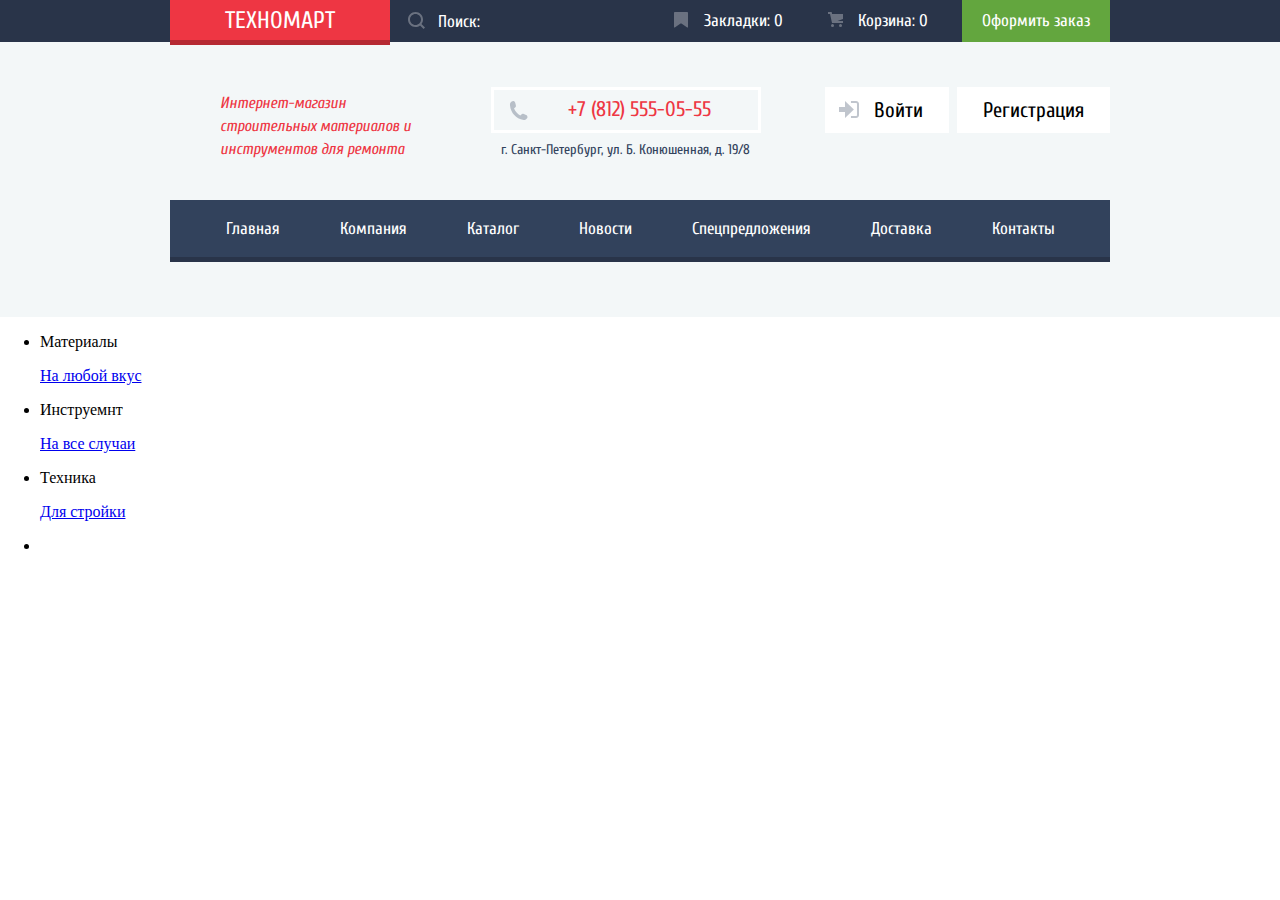
==== index.html @ 30fdabcd "Merge branch 'master' of github.com:Nats92/technomart" ====
<!DOCTYPE html>
<html lang="en">
<head>
    <meta charset="UTF-8">
    <title>Technomart</title>
    <link href="https://fonts.googleapis.com/css?family=Cuprum:400,400i,700|PT+Sans:400,400i,700&amp;subset=cyrillic" rel="stylesheet">
    <link href="css/style.css" rel="stylesheet">
</head>
<body>
    <div class="user-nav-backgr">
        <section class="user-nav">
            <a class="top-logo">ТЕХНОМАРТ</a>
            <div class="bookmark-and-order">
                <form class="search-form" method="get">
                    <label class="search-label link-font">
                    <input class="search-field" type="search" id="search" name="search" placeholder="Поиск:">
                    <svg class="loop" width="17px" height="17px" viewBox="0 0 17 17" enable-background="new 0 0 17 17" fill="#fff">
                        <g id="Layer_2">
                            <path  d="M17,15.586l-3.542-3.542C14.421,10.782,15,9.21,15,7.5C15,3.358,11.643,0,7.5,0C3.358,0,0,3.358,0,7.5
                                C0,11.643,3.358,15,7.5,15c1.71,0,3.282-0.579,4.544-1.542L15.586,17L17,15.586z M2,7.5C2,4.467,4.467,2,7.5,2
                                C10.532,2,13,4.467,13,7.5c0,3.032-2.468,5.5-5.5,5.5C4.467,13,2,10.532,2,7.5z"/>
                        </g>
                    </svg></label>
                </form>
                <a class="bookmark user-nav-link link-icon">Закладки: 0</a>
                <a class="cart user-nav-link link-icon">Корзина: 0</a>
                <a class="order user-nav-link">Оформить заказ</a>
            </div>
        </section>
    </div>
    <header class="main-header">
        <div class="centering-wrap">
            <div class="contacts-and-login">
                <p class="description">Интернет-магазин строительных материалов и инструментов для ремонта</p>
                <div class="contacts">
                    <div class="phone">+7 (812) 555-05-55</div>
                    <p class="address">г. Санкт-Петербург, ул. Б. Конюшенная, д. 19/8</p>
                </div>
                <ul class="login-and-registration">
                    <li><a class="login" href="login.html">Войти</a></li>
                    <li><a class="registration" href="reg.html">Регистрация</a></li>
                </ul>
            </div>

            <nav class="main-nav">
                <ul class="nav-wrap">
                    <li><a href="#">Главная</a></li>
                    <li><a href="#">Компания</a></li>
                    <li><a href="#">Каталог</a></li>
                    <li><a href="#">Новости</a></li>
                    <li><a href="#">Спецпредложения</a></li>
                    <li><a href="#">Доставка</a></li>
                    <li><a href="#">Контакты</a></li>
                </ul>
            </nav>


        </div>
    </header>

    <div class="products-and-information">
        <ul class="products">
            <li class="product materials corner-new"><p>Материалы</p>
                <a class="button" href="catalog.html">На любой вкус</a></li>
            <li class="product tools"><p>Инструемнт</p>
                <a class="button" href="catalog.html">На все случаи</a></li>
            <li class="product machines"><p>Техника</p>
                <a class="button" href="catalog.html">Для стройки</a></li>
        </ul>

        <div class="information">
            <ul class="slider">
                <li></li>
            </ul>
        </div>
    </div>

</body>
</html>
---- css/style.css ----
body {
    padding: 0;
    margin: 0;
}
img {
    max-width: 100%;
}
.search-field:focus::-webkit-input-placeholder { color: transparent; }
.search-field:focus::-moz-placeholder { color: transparent; }
.search-field:focus:-moz-placeholder  {color: transparent;}
.search-field:focus:-ms-input-placeholder {color: transparent;}

input[type="search"]::-webkit-search-cancel-button,
input[type="search"]::-webkit-search-results-button,
input[type="search"]::-webkit-search-results-decoration { display: none; }

.user-nav-backgr {
    width: 100%;
    color: #fff;
    background-color: #293449;
}
    .user-nav {
        display: flex;
        justify-content: space-between;
        align-items: center;

        width: 940px;
        padding: 0 130px;
        margin: 0 auto;
        height: 42px;
    }
        .top-logo {
            display: flex;
            justify-content: center;
            align-items: center;

            font-family: "Cuprum", sans-serif;
            font-weight: 400;
            font-style: normal;
            font-size: 24px;
            line-height: 24px;
            color: #ffffff;

            width: 220px;
            height: 47px;

            background-color: #ee3643;
            -webkit-box-shadow: inset 0 -5px 0 0 rgba(0, 0, 0, 0.24);
            -moz-box-shadow:inset 0 -5px 0 0 rgba(0, 0, 0, 0.24);
            box-shadow:inset 0 -5px 0 0 rgba(0, 0, 0, 0.24);

            cursor: pointer;
            flex-shrink: 0;
        }
            .top-logo:hover {
                background-color: #ca2c37;
            }
            .top-logo:active {
                background-color: #ba2732;
            }
        .bookmark-and-order {
            display: flex;
            justify-content: space-between;
            align-items: center;
            width: 740px;
        }
            .search-form {
                font-family: "Cuprum", sans-serif;
                font-size: 17px;
                line-height: 17px;
                color: #fff;

                width: 270px;
                height: 42px;
                margin-right: 10px;
                background-color: transparent;
                -webkit-box-sizing: border-box;
                -moz-box-sizing: border-box;
                box-sizing: border-box;
                cursor: pointer;
                flex-grow: 1;
            }
                .search-form:hover {
                    background-color: #212a3a;
                }
                .search-form .search-field {
                    background-color: inherit;
                    border: none;
                    width: 100%;
                    height: 100%;
                    padding-left: 48px;
                    font: inherit;
                    color: #fff;
                    outline: none;
                }
                .search-form .search-label {
                    position: relative;
                }
                .loop {
                    position: absolute;
                    top: 50%;
                    margin-top: -9px;
                    left: 18px;

                    width: 17px;
                    height: 17px;
                    opacity: 0.3;                    
                }
                .search-field:hover + .loop {
                    opacity: 1;
                }
                .search-field:focus {                    
                    fill: #ee3643;
                    background-color: #fff;
                    color: #000;
                }
                .search-field:focus + .loop {
                    fill: #ee3643;
                    opacity: 1;
                }
                .search-form .search-field::placeholder {
                    font: inherit;
                    color: #fff;
                }
            .user-nav-link {
                display: block;
                padding: 12px 30px;

                font-family: "Cuprum", sans-serif;
                font-weight: 400;
                font-style: normal;
                font-size: 17px;
                line-height: 18px;
                cursor: pointer;
            }
                .user-nav-link:active {
                    opacity: 0.6;
                }
            .link-icon::before {
                position: absolute;
                left: 0;
                content: "";
            
                width:17px;
                height: 17px;
                background-size: contain;
                background-repeat: no-repeat;
                background-position: center center;

                opacity: 0.3;
            }
                .link-icon:hover::before {
                    opacity: 1;
                }
                .link-icon:active::before {
                    opacity: 0.6;
                }
            .bookmark {
                position: relative;
                margin-right: 15px;
            }
                .bookmark:hover {
                    background-color:#212a3a;
                }
                .bookmark:active {
                    background-color:#161d29;
                }
                .bookmark::before {
                    width: 14px;
                    height: 16px;
                    background-image: url("../img/icon-bookmark.svg");
                }
            .cart {
                position: relative;
                margin-right: 4px;
            }
                .cart:hover {
                    background-color:#212a3a;
                }
                .cart:active {
                    background-color:#161d29;
                }
                .cart::before {
                    width: 15px;
                    height: 15px;
                    background-image: url("../img/cart-icon.svg");
                }
            .order {
                position: relative;
                padding: 12px 20px;
                background-color: #63a63e;
            }
                .order:active {
                    opacity: 0.6;
                }
                .order:hover {
                    background-color: #5fbb2d;
                }
.main-header {
    display: flex;

    font-family: "Cuprum", sans-serif;
    font-style: normal;
    font-weight: 400;

    width: 100%;
    padding-bottom: 60px;
    background-color: #f3f7f8;
}
    .centering-wrap {
        width: 940px;
        padding: 0 130px;
        margin: 0 auto;
    }
        .contacts-and-login {
            display: flex;
            justify-content: space-between;
            align-items: flex-start;

            padding-top: 45px;
            margin-bottom: 38px;
        }
            .description {
                width: 196px;
                padding: 5px 10px 0 50px;
                margin: 0;

                font-family: "Cuprum", sans-serif;
                font-style: italic;
                font-weight: 400;
                font-size: 16px;
                line-height: 23px;
                color: #ee3643;
            }
            .contacts-and-login .contacts {
                width: 270px;
            }
                .contacts-and-login .contacts .phone {
                    color: #ee3643;
                    font-size: 21px;
                    line-height: 18px;

                    padding: 10px 15px;
                    margin-bottom: 5px;
                    border: 3px solid #fff;
                }
                    .contacts-and-login .contacts .phone::before {
                        content: "";
                        display: inline-block;
                        vertical-align: middle;
                        background-image: url("../img/icon-phone.svg");
                        width: 19px;
                        height: 19px;
                        margin-right: 40px;
                    }
                .contacts-and-login .contacts .address {
                    font-size: 14px;
                    line-height: 24px;
                    text-align: center;
                    color: #32425c;

                    margin: 0;
                }
            .login-and-registration {
                display: flex;
                justify-content: space-between;

                font-family: "Cuprum",sans-serif;
                font-size: 21px;
                line-height: 18px;
                font-style: normal;
                font-weight: 400;
                color: #000;

                width: 285px;
                margin: 0;
                padding: 0;

                list-style: none;
            }
                .login-and-registration li {
                    background-color: #fff;
                }
                .login-and-registration a {
                    display: inline-block;
                    vertical-align: middle;
                    color: inherit;
                    text-decoration: none;

                    padding: 14px 26px;
                }
                    .login-and-registration a:active {
                        color: #000;
                        opacity: 0.3;
                    }
                    .login-and-registration a:hover {
                        color: #ee3643;
                    }
                .login-and-registration .login {
                    position: relative;
                    padding-left: 49px;
                }
                .login-and-registration .login::before {
                    position: absolute;
                    left: 14px;

                    content: "";
                    width: 20px;
                    height: 17px;
                    background-image: url("../img/icon-login.svg");
                    background-size: contain;
                    background-repeat: no-repeat;

                    opacity: 0.3;
                }
                .login-and-registration .login:hover::before {
                    opacity: 1;
                }
        .nav-wrap {
            display: flex;
            justify-content: center;

            margin: 0;
            padding: 0;
            background-color: #32425c;

            box-shadow: 0 5px 0 0 #293449;
            list-style: none;
        }
            .nav-wrap a {
                display: block;
                font-family: "Cuprum", sans-serif;
                font-size: 17px;
                line-height: 17px;
                color: #fff;

                padding: 20px 30px;
                text-decoration: none;
            }
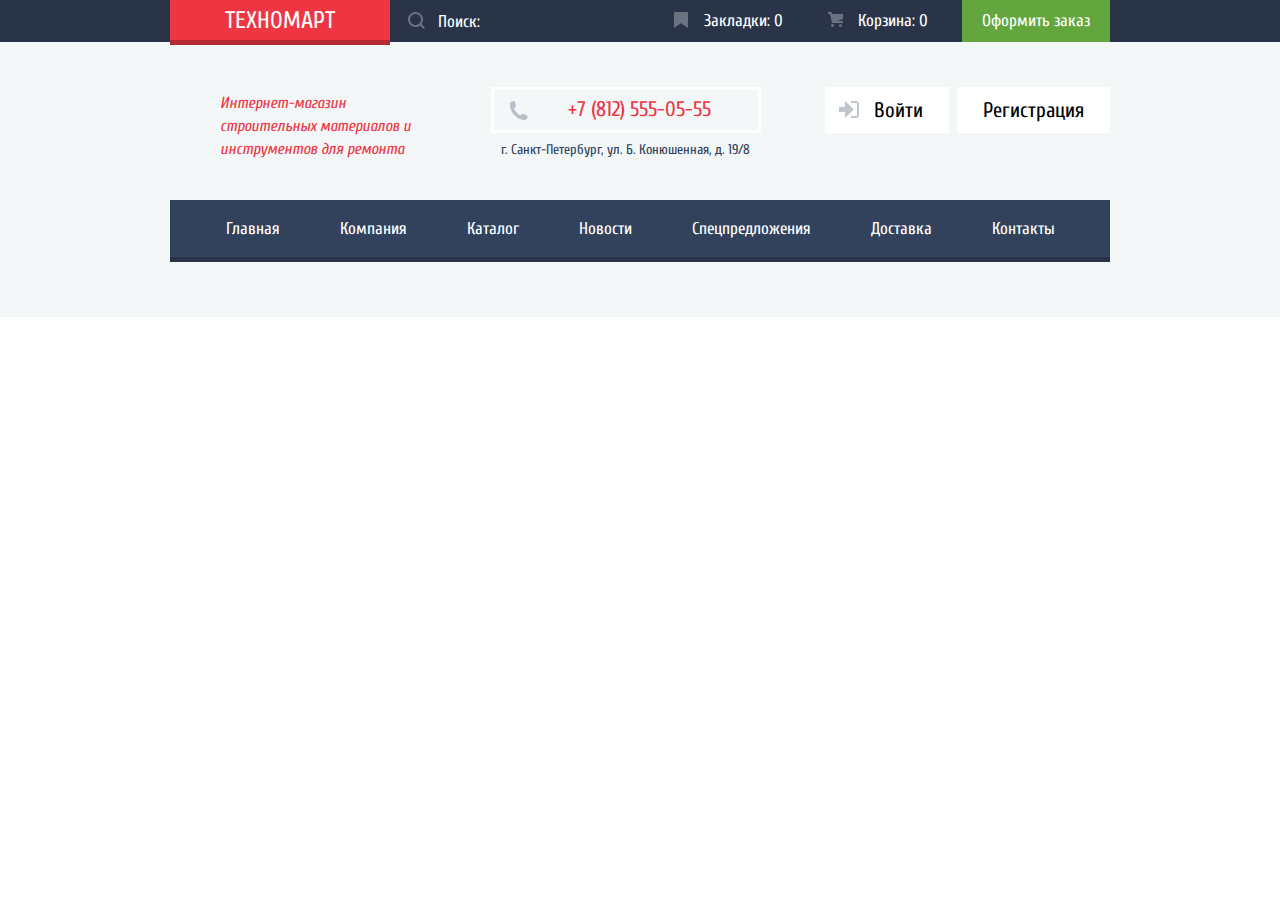
==== commit 23a85398: "Шапка" ====
--- a/index.html
+++ b/index.html
@@ -58,22 +58,5 @@
         </div>
     </header>
 
-    <div class="products-and-information">
-        <ul class="products">
-            <li class="product materials corner-new"><p>Материалы</p>
-                <a class="button" href="catalog.html">На любой вкус</a></li>
-            <li class="product tools"><p>Инструемнт</p>
-                <a class="button" href="catalog.html">На все случаи</a></li>
-            <li class="product machines"><p>Техника</p>
-                <a class="button" href="catalog.html">Для стройки</a></li>
-        </ul>
-
-        <div class="information">
-            <ul class="slider">
-                <li></li>
-            </ul>
-        </div>
-    </div>
-
 </body>
 </html>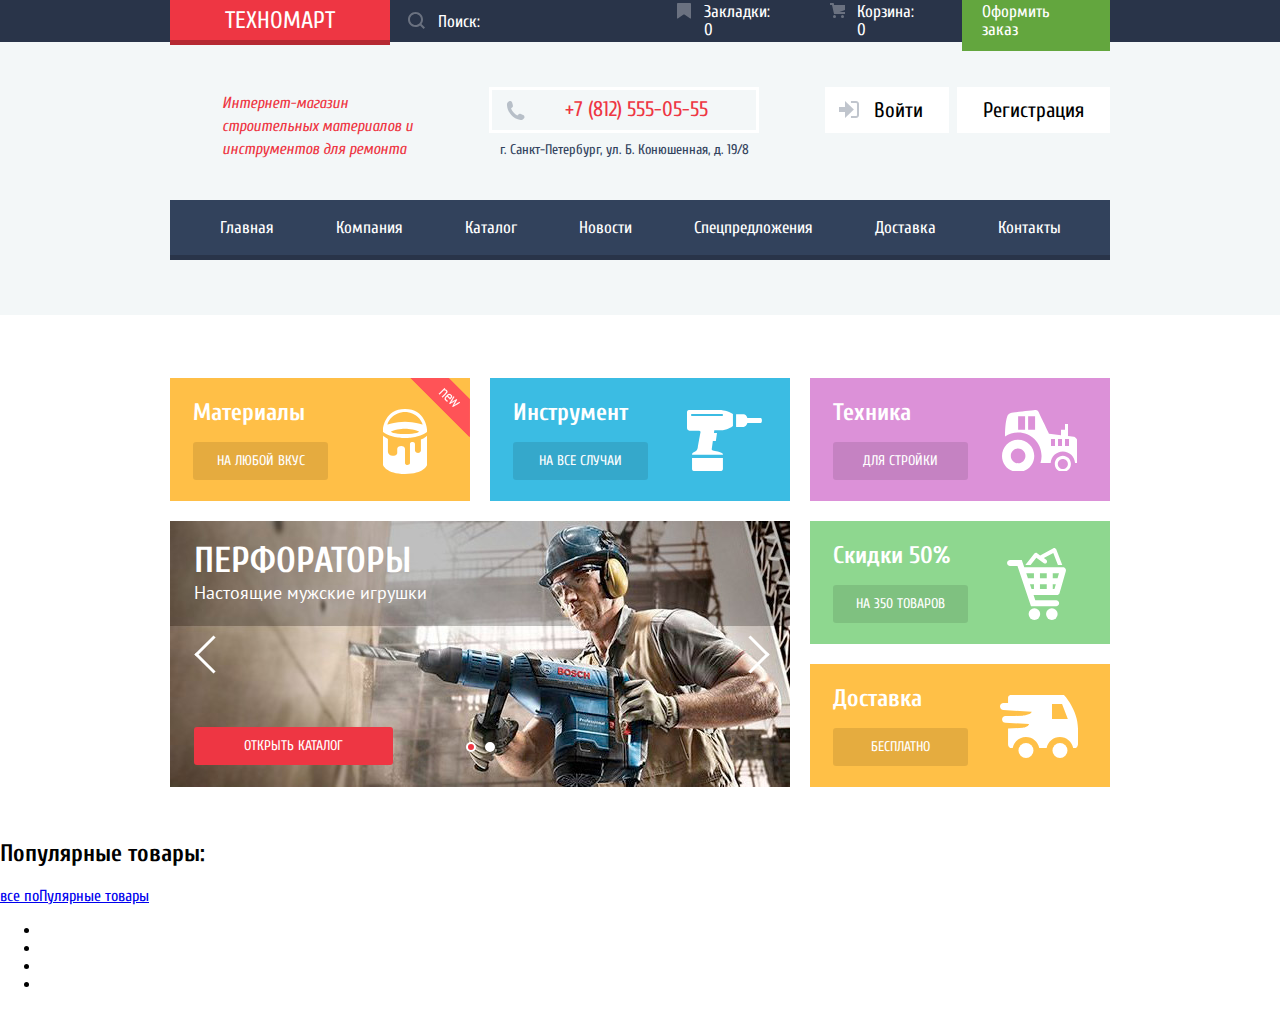
==== commit 5bdc2633: "начала верстать блок популярных товаров" ====
--- a/index.html
+++ b/index.html
@@ -4,13 +4,14 @@
     <meta charset="UTF-8">
     <title>Technomart</title>
     <link href="https://fonts.googleapis.com/css?family=Cuprum:400,400i,700|PT+Sans:400,400i,700&amp;subset=cyrillic" rel="stylesheet">
+    <link href="https://fonts.googleapis.com/css?family=PT+Sans&amp;subset=cyrillic" rel="stylesheet">
     <link href="css/style.css" rel="stylesheet">
 </head>
 <body>
     <div class="user-nav-backgr">
-        <section class="user-nav">
+        <section class="user-nav-container">
             <a class="top-logo">ТЕХНОМАРТ</a>
-            <div class="bookmark-and-order">
+            <div class="top-nav">
                 <form class="search-form" method="get">
                     <label class="search-label link-font">
                     <input class="search-field" type="search" id="search" name="search" placeholder="Поиск:">
@@ -22,9 +23,9 @@
                         </g>
                     </svg></label>
                 </form>
-                <a class="bookmark user-nav-link link-icon">Закладки: 0</a>
-                <a class="cart user-nav-link link-icon">Корзина: 0</a>
-                <a class="order user-nav-link">Оформить заказ</a>
+                <a class="bookmark top-nav-link link-icon" href="bookmarks.html">Закладки: 0</a>
+                <a class="cart top-nav-link link-icon" href="shopping-cart.html">Корзина: 0</a>
+                <a class="order top-nav-link" href="order.html">Оформить заказ</a>
             </div>
         </section>
     </div>
@@ -36,27 +37,84 @@
                     <div class="phone">+7 (812) 555-05-55</div>
                     <p class="address">г. Санкт-Петербург, ул. Б. Конюшенная, д. 19/8</p>
                 </div>
-                <ul class="login-and-registration">
+                <ul class="user-nav">
                     <li><a class="login" href="login.html">Войти</a></li>
                     <li><a class="registration" href="reg.html">Регистрация</a></li>
                 </ul>
             </div>
 
-            <nav class="main-nav">
-                <ul class="nav-wrap">
-                    <li><a href="#">Главная</a></li>
-                    <li><a href="#">Компания</a></li>
-                    <li><a href="#">Каталог</a></li>
-                    <li><a href="#">Новости</a></li>
-                    <li><a href="#">Спецпредложения</a></li>
-                    <li><a href="#">Доставка</a></li>
-                    <li><a href="#">Контакты</a></li>
+            <nav class="main-nav-wrap">
+                <ul class="main-nav-list">
+                    <li><a class="main-nav-item" href="#">Главная</a></li>
+                    <li><a class="main-nav-item" href="#">Компания</a></li>
+                    <li><a class="main-nav-item" href="#">Каталог</a></li>
+                    <li><a class="main-nav-item" href="#">Новости</a></li>
+                    <li><a class="main-nav-item" href="#">Спецпредложения</a></li>
+                    <li><a class="main-nav-item" href="#">Доставка</a></li>
+                    <li><a class="main-nav-item" href="#">Контакты</a></li>
                 </ul>
             </nav>
-
-
         </div>
     </header>
 
+    <section class="promo-block centering-wrap">
+        <ul class="promo-block-list">
+            <li class="promo-block-item materials">
+                <h2 class="promo-block-item-name">Материалы</h2>
+                <a class="promo-block-item-button" href="catalog-category.html">на любой вкус</a></li>
+            <li class="promo-block-item tools">
+                <h2 class="promo-block-item-name">Инструмент</h2>
+                <a class="promo-block-item-button" href="catalog-category.html">на все случаи</a></li>
+            <li class="promo-block-item equipment">
+                <h2 class="promo-block-item-name">Техника</h2>
+                <a class="promo-block-item-button" href="catalog-category.html">для стройки</a></li>
+
+            <li class="promo-block-item-slider">
+                <div class="slider-list-wrap">
+                    <ul class="slider-list">
+                        <li class="slider-item">
+                            <h3 class="slider-item-title">Перфораторы</h3>
+                            <p class="slider-item-subtitle">Настоящие мужские игрушки</p>
+                            <img class="slider-item-img" src="img/slider-1.jpg" width="620" height="266" alt="Изображение работы перфоратором">
+                            <a class="slider-item-button" href="catalog.html">ОТКРЫТЬ КАТАЛОГ</a></li>
+                        <li class="slider-item">
+                            <h3 class="slider-item-title">Дрели</h3>
+                            <p class="slider-item-subtitle">Соседям на радость!</p>
+                            <img class="slider-item-img" src="img/slider-2.jpg" width="620" height="266" alt="Изображение работы дрелью">
+                            <a class="slider-item-button" href="catalog.html">ОТКРЫТЬ КАТАЛОГ</a></li>
+                    </ul>
+                    <div class="arrow-slider-controls">
+                        <button class="previous-slide"><span class="visually-hidden">предыдущий слайд</span></button>
+                        <button class="next-slide"><span class="visually-hidden">следующий слайд</span></button>
+                    </div>
+                    <div class="round-slider-controls">
+                        <button class="round-slider-control current"><span class="visually-hidden">кнопка переключения слайда</span></button>
+                        <button class="round-slider-control"><span class="visually-hidden">кнопка переключения слайда</span></button>
+                    </div>
+                </div></li>
+            
+            <li class="promo-block-items-wrap">    
+                <div class="promo-block-item discount">
+                    <h2 class="promo-block-item-name">Скидки 50%</h2>
+                    <a class="promo-block-item-button" href="catalog-category.html">На 350 ТОВАРОВ</a></div>
+                <div class="promo-block-item delivery">
+                    <h2 class="promo-block-item-name">Доставка</h2>
+                    <a class="promo-block-item-button" href="catalog-category.html">бесплатно</a></div></li>
+        </ul>
+    </section>
+
+    <section class="popular-goods">
+        <header class="section-title-block">
+            <h2 class="section-title">Популярные товары:</h2>
+            <a class="button-all-goods" href="popular-goods.html">все поПулярные товары</a>
+        </header>
+        <ul class="popular-goods-list">
+            <li class="popular-goods-item"></li>
+            <li class="popular-goods-item"></li>
+            <li class="popular-goods-item"></li>
+            <li class="popular-goods-item"></li>
+        </ul>
+    </section>
+
 </body>
 </html>--- a/css/style.css
+++ b/css/style.css
@@ -1,10 +1,30 @@
 body {
+    font-family: "Cuprum", sans-serif;
     padding: 0;
     margin: 0;
 }
 img {
     max-width: 100%;
 }
+button {
+    cursor: pointer;
+}
+.visually-hidden {
+    position: absolute;
+
+    width: 1px;
+    height: 1px;
+    margin: -1px;
+    border: 0;
+    padding: 0;
+
+    white-space: nowrap;
+
+    -webkit-clip-path: inset(100%);
+    clip-path: inset(100%);
+    clip: rect(0 0 0 0);
+    overflow: hidden;
+}
 .search-field:focus::-webkit-input-placeholder { color: transparent; }
 .search-field:focus::-moz-placeholder { color: transparent; }
 .search-field:focus:-moz-placeholder  {color: transparent;}
@@ -19,7 +39,7 @@
     color: #fff;
     background-color: #293449;
 }
-    .user-nav {
+    .user-nav-container {
         display: flex;
         justify-content: space-between;
         align-items: center;
@@ -58,7 +78,7 @@
             .top-logo:active {
                 background-color: #ba2732;
             }
-        .bookmark-and-order {
+        .top-nav {
             display: flex;
             justify-content: space-between;
             align-items: center;
@@ -83,62 +103,71 @@
                 .search-form:hover {
                     background-color: #212a3a;
                 }
-                .search-form .search-field {
-                    background-color: inherit;
-                    border: none;
-                    width: 100%;
-                    height: 100%;
-                    padding-left: 48px;
-                    font: inherit;
-                    color: #fff;
-                    outline: none;
-                }
                 .search-form .search-label {
                     position: relative;
                 }
-                .loop {
-                    position: absolute;
-                    top: 50%;
-                    margin-top: -9px;
-                    left: 18px;
-
-                    width: 17px;
-                    height: 17px;
-                    opacity: 0.3;                    
-                }
-                .search-field:hover + .loop {
-                    opacity: 1;
-                }
-                .search-field:focus {                    
-                    fill: #ee3643;
-                    background-color: #fff;
-                    color: #000;
-                }
-                .search-field:focus + .loop {
-                    fill: #ee3643;
-                    opacity: 1;
-                }
-                .search-form .search-field::placeholder {
-                    font: inherit;
-                    color: #fff;
-                }
-            .user-nav-link {
+                    .search-form .search-field {
+                        background-color: inherit;
+                        border: none;
+                        width: 100%;
+                        height: 100%;
+                        padding-left: 48px;
+                        font: inherit;
+                        color: #fff;
+                        outline: none;
+                    }
+                    .loop {
+                        position: absolute;
+                        top: 50%;
+                        margin-top: -9px;
+                        left: 18px;
+
+                        width: 17px;
+                        height: 17px;
+                        opacity: 0.3;                    
+                    }
+                    .search-field:hover + .loop {
+                        opacity: 1;
+                    }
+                    .search-field:focus + .loop {
+                        fill: #ee3643;
+                        opacity: 1;
+                    }
+                    .search-field:focus {                    
+                        fill: #ee3643;
+                        background-color: #fff;
+                        color: #000;
+                    }
+                    .search-field::placeholder {
+                        font: inherit;
+                        color: #fff;
+                    }
+            .top-nav-link {
                 display: block;
-                padding: 12px 30px;
+                padding: 12px 35px;
 
                 font-family: "Cuprum", sans-serif;
+                font-size: 17px;
+                line-height: 18px;
                 font-weight: 400;
                 font-style: normal;
-                font-size: 17px;
-                line-height: 18px;
+                color: #fff;
+                text-decoration: none;
+
                 cursor: pointer;
-            }
-                .user-nav-link:active {
-                    opacity: 0.6;
+                outline: none;
+            }
+                .top-nav-link:hover,
+                .user-nav-link:focus {
+                    background-color:#212a3a;
+                }
+                .top-nav-link:active {
+                    background-color:#161d29;
+                    color: rgba(255, 255, 255, 0.6);
                 }
             .link-icon::before {
                 position: absolute;
-                left: 0;
+                left: 8px;
                 content: "";
             
                 width:17px;
@@ -153,18 +182,12 @@
                     opacity: 1;
                 }
                 .link-icon:active::before {
-                    opacity: 0.6;
+                    opacity: 0.5;
                 }
             .bookmark {
                 position: relative;
-                margin-right: 15px;
-            }
-                .bookmark:hover {
-                    background-color:#212a3a;
-                }
-                .bookmark:active {
-                    background-color:#161d29;
-                }
+                margin-right: 4px;
+            }
                 .bookmark::before {
                     width: 14px;
                     height: 16px;
@@ -172,14 +195,7 @@
                 }
             .cart {
                 position: relative;
-                margin-right: 4px;
-            }
-                .cart:hover {
-                    background-color:#212a3a;
-                }
-                .cart:active {
-                    background-color:#161d29;
-                }
+            }
                 .cart::before {
                     width: 15px;
                     height: 15px;
@@ -205,6 +221,7 @@
 
     width: 100%;
     padding-bottom: 60px;
+    margin-bottom: 63px;    
     background-color: #f3f7f8;
 }
     .centering-wrap {
@@ -222,7 +239,7 @@
         }
             .description {
                 width: 196px;
-                padding: 5px 10px 0 50px;
+                padding: 5px 5px 0 52px;
                 margin: 0;
 
                 font-family: "Cuprum", sans-serif;
@@ -240,7 +257,7 @@
                     font-size: 21px;
                     line-height: 18px;
 
-                    padding: 10px 15px;
+                    padding: 10px 14px;
                     margin-bottom: 5px;
                     border: 3px solid #fff;
                 }
@@ -261,7 +278,7 @@
 
                     margin: 0;
                 }
-            .login-and-registration {
+            .user-nav {
                 display: flex;
                 justify-content: space-between;
 
@@ -278,10 +295,10 @@
 
                 list-style: none;
             }
-                .login-and-registration li {
+                .user-nav li {
                     background-color: #fff;
                 }
-                .login-and-registration a {
+                .user-nav a {
                     display: inline-block;
                     vertical-align: middle;
                     color: inherit;
@@ -289,18 +306,18 @@
 
                     padding: 14px 26px;
                 }
-                    .login-and-registration a:active {
-                        color: #000;
-                        opacity: 0.3;
-                    }
-                    .login-and-registration a:hover {
+                    .user-nav a:hover,
+                    .user-nav a:focus {
                         color: #ee3643;
                     }
-                .login-and-registration .login {
+                    .user-nav a:active {
+                        color: rgba(0, 0, 0, 0.3);
+                    }
+                .user-nav .login {
                     position: relative;
                     padding-left: 49px;
                 }
-                .login-and-registration .login::before {
+                .user-nav .login::before {
                     position: absolute;
                     left: 14px;
 
@@ -313,10 +330,14 @@
 
                     opacity: 0.3;
                 }
-                .login-and-registration .login:hover::before {
+                .user-nav .login:hover::before,
+                .user-nav .login:focus::before {
                     opacity: 1;
                 }
-        .nav-wrap {
+                .user-nav .login:active::before {
+                    opacity: 0.3;
+                }
+        .main-nav-list {
             display: flex;
             justify-content: center;
 
@@ -327,14 +348,282 @@
             box-shadow: 0 5px 0 0 #293449;
             list-style: none;
         }
-            .nav-wrap a {
-                display: block;
+            .main-nav-item {
+                display: inline-block;
                 font-family: "Cuprum", sans-serif;
                 font-size: 17px;
                 line-height: 17px;
                 color: #fff;
 
-                padding: 20px 30px;
+                padding: 19px 31px;
                 text-decoration: none;
             }
-
+                .main-nav-item:hover,
+                .main-nav-item:focus {
+                    background-color: #293449;
+                }
+                .main-nav-item:active {
+                    background-color: #1d2739;
+                    color: rgba(255, 255, 255, 0.5);
+                }
+.promo-block-list {
+    display: flex;
+    align-items: flex-start;
+    justify-content: space-between;
+    flex-wrap: wrap;
+
+    padding: 0;
+    margin: 0;
+    margin-bottom: 53px;
+    list-style: none;
+}
+    .promo-block-item {
+        position: relative;
+
+        font-family: "Cuprum", sans-serif;
+        width: 300px;
+        min-height: 123px;
+        padding: 20px 23px;
+        margin-bottom: 20px;
+        box-sizing: border-box;
+    }
+        .promo-block-item::after {
+            position: absolute;
+            content: "";
+            background-repeat: no-repeat;
+        }
+        .promo-block-item.materials {
+            background-color: #ffbf47;
+        }
+        .promo-block-item.materials::after {
+            top: 31px;
+            right: 43px;
+
+            width: 44px;
+            height: 65px;
+            background-image: url("../img/materials.svg");
+        }
+        .promo-block-item.materials::before {
+            position: absolute;
+            top: 0;
+            right: 0;
+            content: "";
+
+            width: 60px;
+            height: 59px;
+            background-image: url("../img/new.png");
+        }
+        .promo-block-item.tools {
+            background-color: #3bbce3;
+        }
+            .promo-block-item.tools::after {
+                top: 32px;
+                right: 28px;
+
+                width: 75px;
+                height: 61px;
+                background-image: url("../img/tools.svg");
+            }
+        .promo-block-item.equipment {
+            background-color: #dc91d8;
+        }
+            .promo-block-item.equipment::after {
+                top: 32px;
+                right: 33px;
+
+                width: 75px;
+                height: 61px;
+                background-image: url("../img/equipment.svg");
+            }
+        .promo-block-item.discount {
+            background-color: #8ed78f;
+        }
+            .promo-block-item.discount::after {
+                top: 27px;
+                right: 44px;
+
+                width: 59px;
+                height: 72px;
+                background-image: url("../img/cart.svg");
+            }
+        .promo-block-item.delivery {
+            background-color: #ffc047;
+        }
+            .promo-block-item.delivery::after {
+                top: 31px;
+                right: 32px;
+
+                width: 78px;
+                height: 63px;
+                background-image: url("../img/delivery.svg");
+            }
+        .promo-block-item:last-child {
+            margin-bottom: 0;
+        }
+            .promo-block-item-name {
+                font-size: 24px;
+                line-height: 30px;
+                font-weight: 700;
+                color: #fff;
+
+                margin: 0;
+                margin-bottom: 14px;
+            }
+            .promo-block-item-button {
+                font-family: "Cuprum", sans-serif;
+                font-size: 14px;
+                line-height: 18px;
+                font-weight: 400;
+                color: #fff;
+                text-align: center;
+                text-decoration: none;
+                text-transform: uppercase;
+
+                display: inline-block;
+                min-width: 135px;
+                padding: 10px 23px;
+                background-color: rgba(0, 0, 0, 0.1);
+                border-radius: 3px;
+                box-sizing: border-box;
+            }
+                .promo-block-item-button:hover,
+                .promo-block-item-button:focus {
+                    background-color: rgba(0, 0, 0, 0.2);
+                }
+                .promo-block-item-button:active {
+                    background-color: rgba(0, 0, 0, 0.3);
+                }
+        .promo-block-item-slider {
+            width: 620px;
+            height: 266px;
+        }
+            .slider-list-wrap {
+                position: relative;
+                display: flex;
+                justify-content: center;
+
+                width: 620px;
+                height: 266px;
+                overflow: hidden;
+            }
+                .slider-list {
+                    padding: 0;
+                    margin: 0;
+                    list-style: none;
+                }
+                    .slider-item {
+                        position: relative;
+
+                        display: flex;
+                        align-items: flex-start;
+                        flex-direction: column;
+                        flex-shrink: 0;
+                        width: 620px;
+                        height: 266px;
+                        padding: 25px 24px 22px 24px;
+                        box-sizing: border-box;
+                    }
+                        .slider-item-title {
+                            font-size: 36px;
+                            line-height: 30px;
+                            font-weight: 700;
+                            text-transform: uppercase;
+                            color: #fff;
+
+                            margin: 0;
+                            margin-bottom: 5px;
+                            z-index: 1;
+                        }
+                        .slider-item-subtitle {
+                            font-family: "PT Sans", sans-serif;
+                            font-size: 18px;
+                            line-height: 24px;
+                            font-weight: 400;
+                            color: #fff;
+
+                            margin: 0;
+                            z-index: 1;
+                        }
+                        .slider-item-img {
+                            display: block;
+                            position: absolute;
+                            top: 0;
+                            left: 0;
+                            z-index: -1;
+                        }
+                        .slider-item-button {
+                            display: inline-block;
+                            font-size: 14px;
+                            line-height: 18px;
+                            padding: 10px 50px;
+                            text-decoration: none;
+                            color: #fff;
+
+                            border-radius: 3px;
+                            margin-top: auto;
+                            background-color: #ee3643;
+                            z-index: 1;
+                        }
+                            .slider-item-button:hover,
+                            .slider-item-button:focus {
+                                background-color: #ca2c37;
+                            }
+                            .slider-item-button:active {
+                                background-color: #ba2732;
+                            }
+                .arrow-slider-controls {
+                    position: absolute;
+                    top: 0;
+                    left: 0;
+
+                    width: 100%;
+                    height: 100%;
+                    padding: 0 24px;
+                    display: flex;
+                    justify-content: space-between;
+                    align-items: center;
+                    box-sizing: border-box;
+                }
+                    .previous-slide,
+                    .next-slide {
+                        position: absolute;
+                        width: 27px;
+                        height: 27px;
+                        padding: 0;
+                        background-color: transparent;
+                        border: 3px solid #fff;
+                        transform: rotate(-45deg);
+                    }
+                    .previous-slide {
+                        left: 30px;
+                        border-right: none;
+                        border-bottom: none;
+                    }
+                    .next-slide {
+                        right: 26px;
+                        border-left: none;
+                        border-top: none;
+                    }
+                .round-slider-controls {
+                    position: absolute;
+                    bottom: 33px;
+                    align-self: center;
+                }
+                    .round-slider-control {
+                        width: 10px;
+                        height: 10px;
+                        padding: 0;
+                        margin-right: 5px;
+                        border: 2px solid #fff;
+                        background-color: #fff;
+                        border-radius: 50%;
+
+                        box-sizing: border-box;
+                    }
+                        .round-slider-control.current {
+                            background-color: #ee3643;
+                        }
+                        .round-slider-control:last-child {
+                            margin-right: 0;
+                        }
+
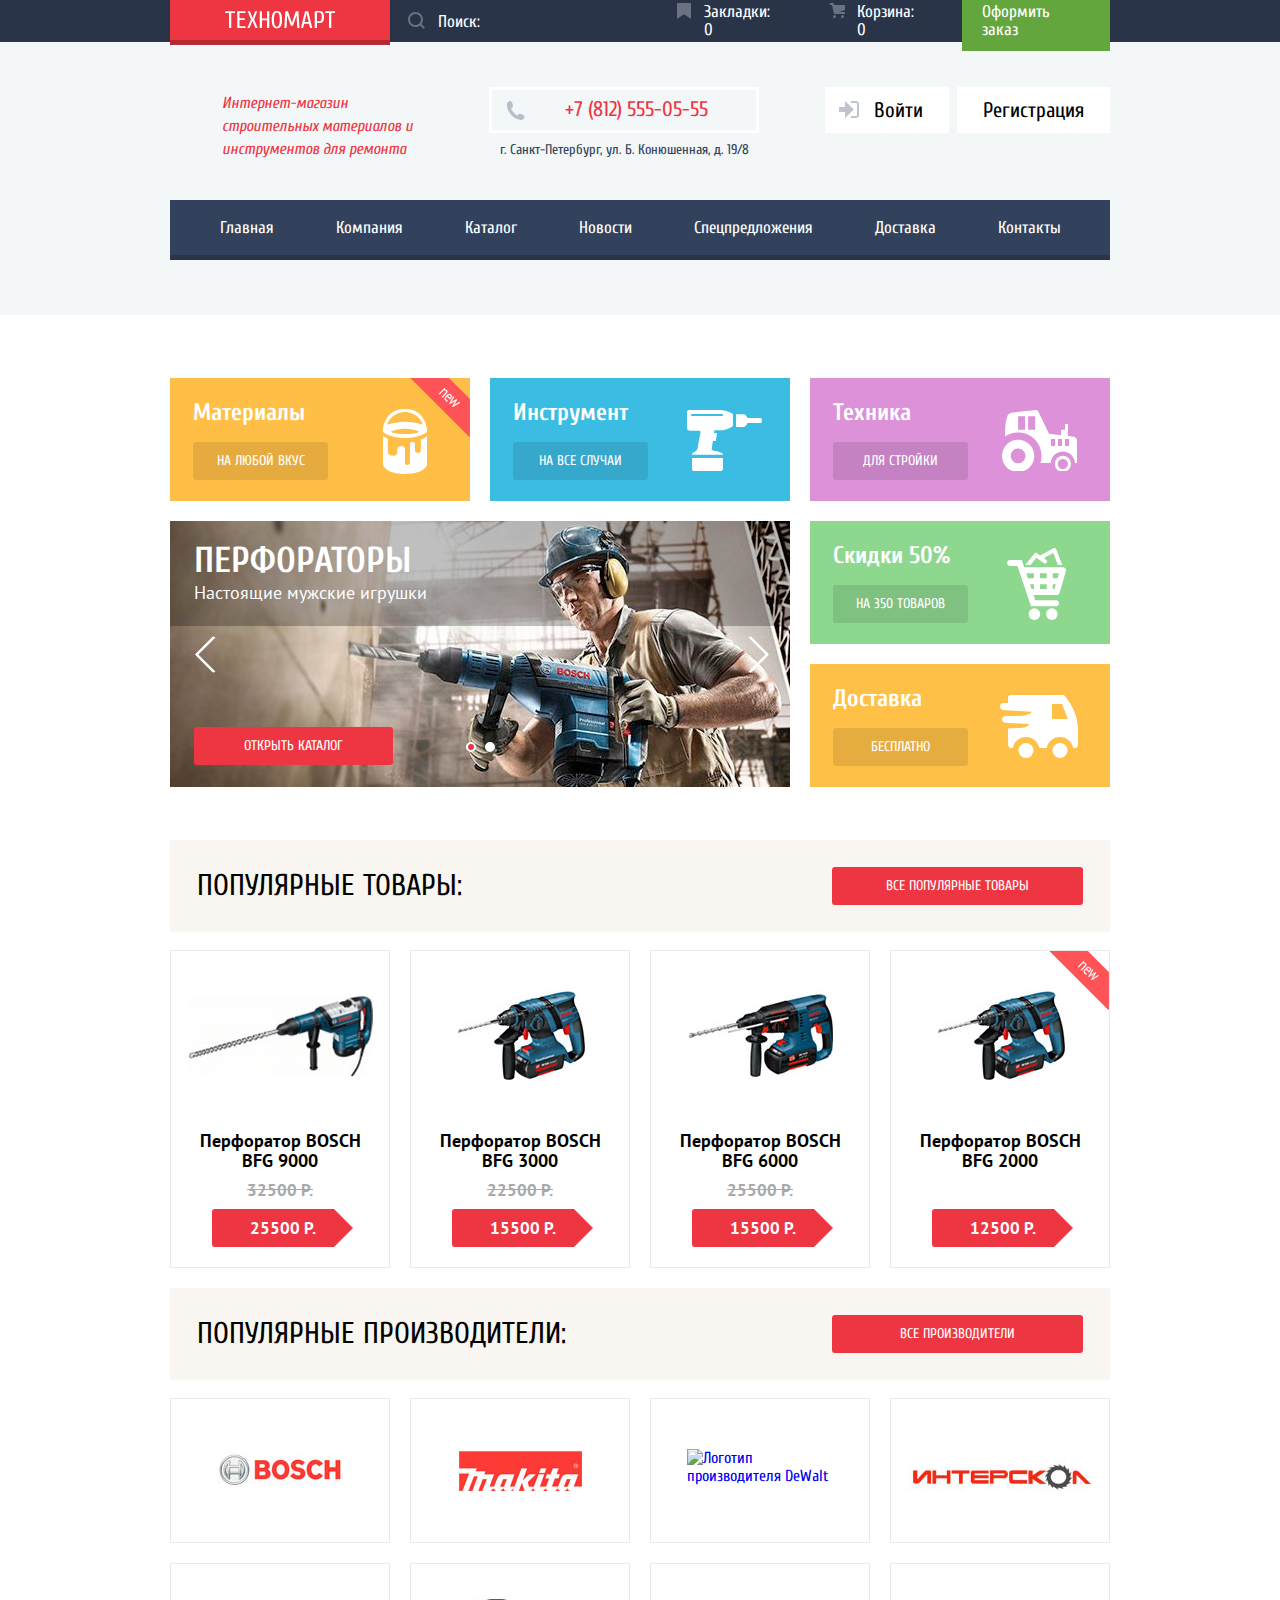
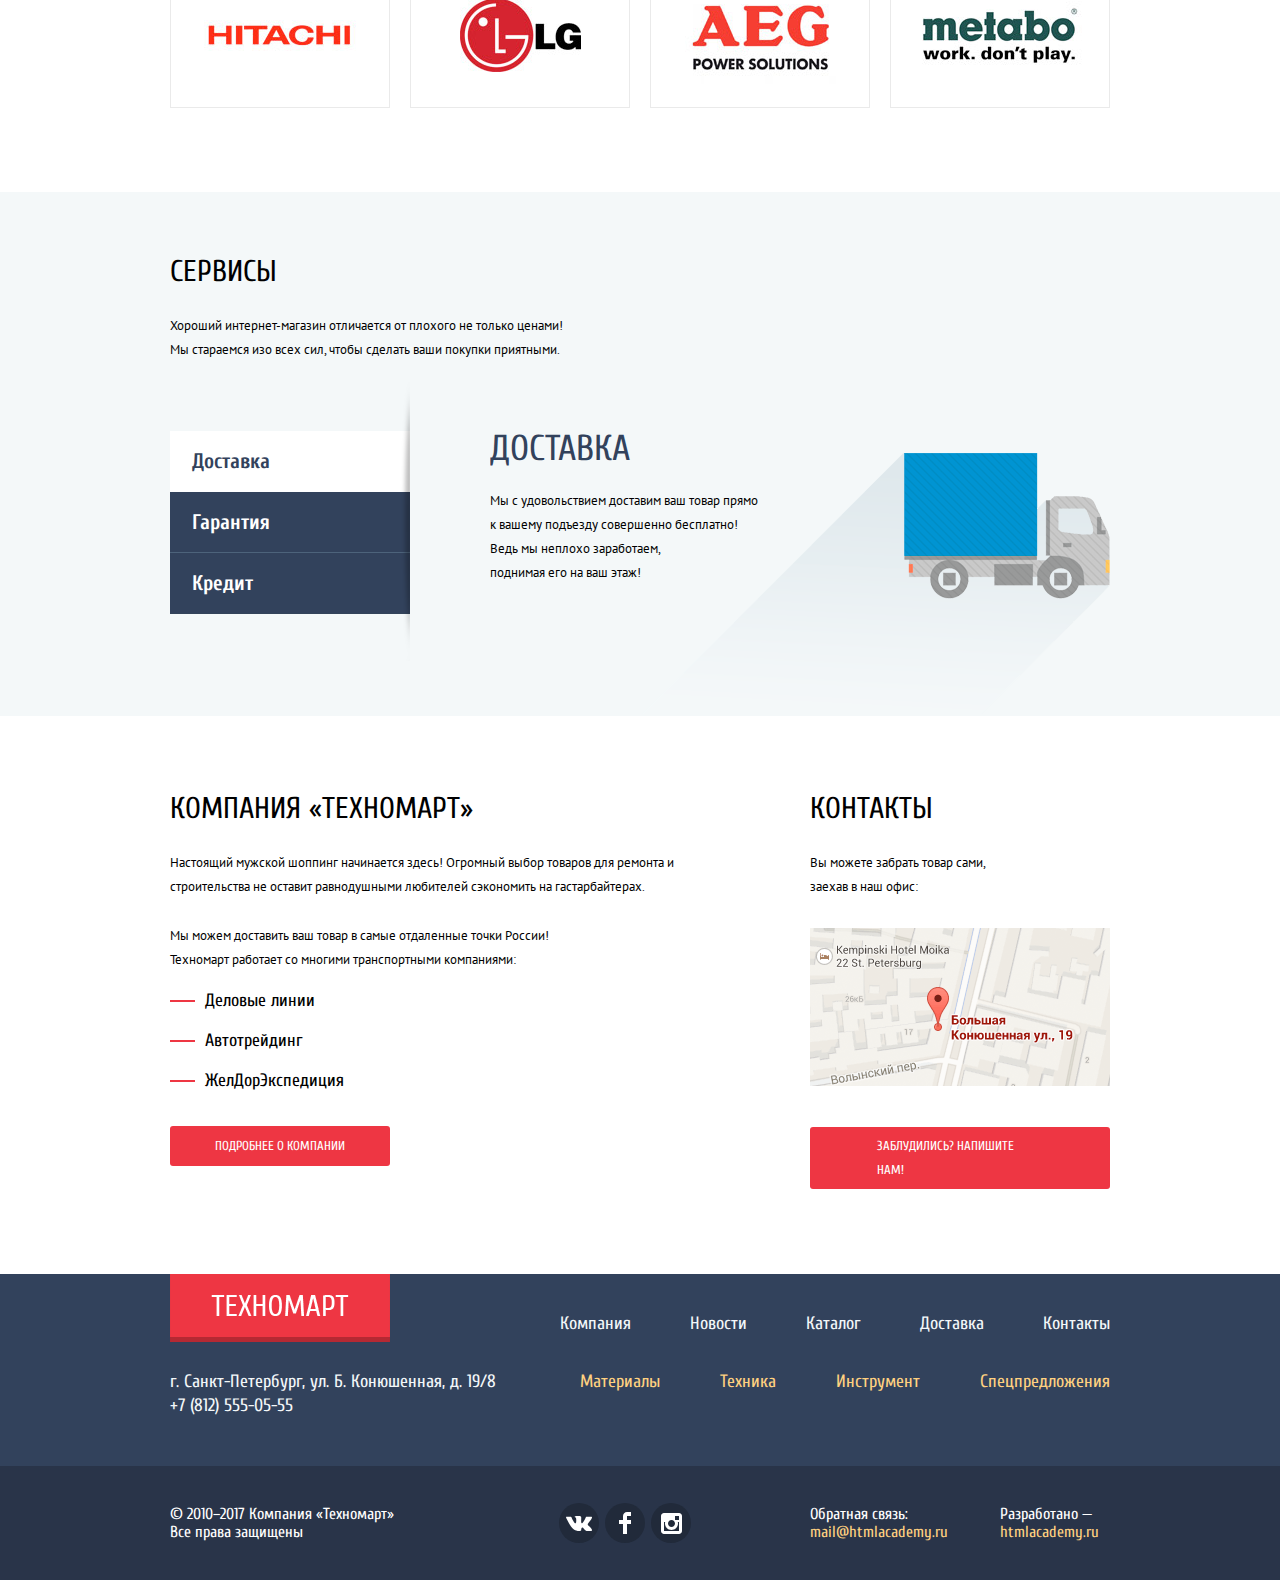
==== commit 4ebedfcf: "Вёрстка главной страницы. Осталась форма обр. связи" ====
--- a/index.html
+++ b/index.html
@@ -10,7 +10,7 @@
 <body>
     <div class="user-nav-backgr">
         <section class="user-nav-container">
-            <a class="top-logo">ТЕХНОМАРТ</a>
+            <a class="top-logo"><img class="top-logo-img" src="img/logo.png" width="220" height="47" alt="Логотип магазина Техномарт">ТЕХНОМАРТ</a>
             <div class="top-nav">
                 <form class="search-form" method="get">
                     <label class="search-label link-font">
@@ -56,10 +56,9 @@
             </nav>
         </div>
     </header>
-
     <section class="promo-block centering-wrap">
         <ul class="promo-block-list">
-            <li class="promo-block-item materials">
+            <li class="promo-block-item materials new">
                 <h2 class="promo-block-item-name">Материалы</h2>
                 <a class="promo-block-item-button" href="catalog-category.html">на любой вкус</a></li>
             <li class="promo-block-item tools">
@@ -70,18 +69,18 @@
                 <a class="promo-block-item-button" href="catalog-category.html">для стройки</a></li>
 
             <li class="promo-block-item-slider">
-                <div class="slider-list-wrap">
-                    <ul class="slider-list">
-                        <li class="slider-item">
-                            <h3 class="slider-item-title">Перфораторы</h3>
-                            <p class="slider-item-subtitle">Настоящие мужские игрушки</p>
-                            <img class="slider-item-img" src="img/slider-1.jpg" width="620" height="266" alt="Изображение работы перфоратором">
-                            <a class="slider-item-button" href="catalog.html">ОТКРЫТЬ КАТАЛОГ</a></li>
-                        <li class="slider-item">
-                            <h3 class="slider-item-title">Дрели</h3>
-                            <p class="slider-item-subtitle">Соседям на радость!</p>
-                            <img class="slider-item-img" src="img/slider-2.jpg" width="620" height="266" alt="Изображение работы дрелью">
-                            <a class="slider-item-button" href="catalog.html">ОТКРЫТЬ КАТАЛОГ</a></li>
+                <div class="promo-slider-list-wrap">
+                    <ul class="promo-slider-list">
+                        <li class="promo-slider-item current-slide">
+                            <h3 class="promo-slider-item-title">Перфораторы</h3>
+                            <p class="promo-slider-item-subtitle">Настоящие мужские игрушки</p>
+                            <img class="promo-slider-item-img" src="img/slider-1.jpg" width="620" height="266" alt="Изображение работы перфоратором">
+                            <a class="promo-slider-item-button" href="catalog.html">ОТКРЫТЬ КАТАЛОГ</a></li>
+                        <li class="promo-slider-item">
+                            <h3 class="promo-slider-item-title">Дрели</h3>
+                            <p class="promo-slider-item-subtitle">Соседям на радость!</p>
+                            <img class="promo-slider-item-img" src="img/slider-2.jpg" width="620" height="266" alt="Изображение работы дрелью">
+                            <a class="promo-slider-item-button" href="catalog.html">ОТКРЫТЬ КАТАЛОГ</a></li>
                     </ul>
                     <div class="arrow-slider-controls">
                         <button class="previous-slide"><span class="visually-hidden">предыдущий слайд</span></button>
@@ -102,19 +101,179 @@
                     <a class="promo-block-item-button" href="catalog-category.html">бесплатно</a></div></li>
         </ul>
     </section>
-
-    <section class="popular-goods">
+    <section class="popular-products centering-wrap">
         <header class="section-title-block">
             <h2 class="section-title">Популярные товары:</h2>
-            <a class="button-all-goods" href="popular-goods.html">все поПулярные товары</a>
+            <a class="button button-all-products" href="popular-products.html">все поПулярные товары</a>
         </header>
-        <ul class="popular-goods-list">
-            <li class="popular-goods-item"></li>
-            <li class="popular-goods-item"></li>
-            <li class="popular-goods-item"></li>
-            <li class="popular-goods-item"></li>
+        <ul class="popular-products-list">
+            <li class="popular-products-item" tabindex="0">
+                <div class="popular-products-img-wrap">
+                    <img src="img/bfg-9000.jpg" width="184" height="164" alt="Перфоратор BOSCH BFG 9000">
+                    <a class="button add-to-cart" href="#">Купить</a>
+                    <a class="button make-bookmark" href="#">В закладки</a>
+                </div>
+                <div class="popular-products-text-block">
+                    <h3 class="popular-products-name">Перфоратор BOSCH BFG 9000</h3>
+                    <p class="old-price">32500 Р.</p>
+                    <a class="button more-about-products" href="catalog-item.html">25500 Р.</a>  
+                </div></li>
+            <li class="popular-products-item" tabindex="0">
+                <div class="popular-products-img-wrap">
+                    <img src="img/bfg-3000.jpg" width="127" height="112" alt="Перфоратор BOSCH BFG 3000">
+                    <a class="button add-to-cart" href="#">Купить</a>
+                    <a class="button make-bookmark" href="#">В закладки</a>
+                </div>
+                <div class="popular-products-text-block">
+                    <h3 class="popular-products-name">Перфоратор BOSCH BFG 3000</h3>
+                    <p class="old-price">22500 Р.</p>
+                    <a class="button more-about-products" href="catalog-item.html">15500 Р.</a>
+                </div></li>
+            <li class="popular-products-item" tabindex="0">
+                <div class="popular-products-img-wrap">
+                    <img src="img/bfg-6000.jpg" width="144" height="128" alt="Перфоратор BOSCH BFG 6000">
+                    <a class="button add-to-cart" href="#">Купить</a>
+                    <a class="button make-bookmark" href="#">В закладки</a>
+                </div>
+                <div class="popular-products-text-block">
+                    <h3 class="popular-products-name">Перфоратор BOSCH BFG 6000</h3>
+                    <p class="old-price">25500 Р.</p>
+                    <a class="button more-about-products" href="catalog-item.html">15500 Р.</a>
+                </div></li>
+            <li class="popular-products-item new" tabindex="0">
+                <div class="popular-products-img-wrap">
+                    <img src="img/bfg-2000.jpg" width="127" height="112" alt="Перфоратор BOSCH BFG 2000">
+                    <a class="button add-to-cart" href="#">Купить</a>
+                    <a class="button make-bookmark" href="#">В закладки</a>
+                </div>
+                <div class="popular-products-text-block">
+                    <h3 class="popular-products-name">Перфоратор BOSCH BFG 2000</h3>
+                    <p class="old-price"></p>
+                    <a class="button more-about-products" href="catalog-item.html">12500 Р.</a>
+                </div></li>
         </ul>
     </section>
-
+    <section class="popular-manufacturers centering-wrap">
+        <header class="section-title-block">
+            <h2 class="section-title">Популярные ПРОИзводители:</h2>
+            <a class="button button-all-manufacturers" href="popular-products.html">все производители</a>
+        </header>
+        <ul class="popular-manufacturers-list">
+            <li><a class="popular-manufacturers-item" href="#"><img src="img/Bosch.jpg" 
+                width="126" height="37" alt="Логотип производителя Bosch"></a></li>
+            <li><a class="popular-manufacturers-item" href="#"><img src="img/Makita.jpg" 
+                width="123" height="40" alt="Логотип производителя Makita"></a></li>
+            <li><a class="popular-manufacturers-item" href="#"><img src="img/DeWalt.jpg" 
+                width="146" height="44" alt="Логотип производителя DeWalt"></a></li>
+            <li><a class="popular-manufacturers-item" href="#"><img src="img/Interskol.jpg" 
+                width="200" height="88" alt="Логотип производителя Интерскол"></a></li>
+            <li><a class="popular-manufacturers-item" href="#"><img src="img/Hitachi.jpg" 
+                width="169" height="31" alt="Логотип производителя Интерскол"></a></li>
+            <li><a class="popular-manufacturers-item" href="#"><img src="img/LG.jpg" 
+                width="121" height="73" alt="Логотип производителя Интерскол"></a></li>
+            <li><a class="popular-manufacturers-item" href="#"><img src="img/AEG.jpg" 
+                width="151" height="96" alt="Логотип производителя Интерскол"></a></li>
+            <li><a class="popular-manufacturers-item" href="#"><img src="img/Metabo.jpg" 
+                width="204" height="69" alt="Логотип производителя Интерскол"></a></li>
+        </ul>
+    </section>
+    <section class="services">
+        <div class="centering-wrap">
+            <h2 class="section-title">Сервисы</h2>
+            <p class="servises-slogan">Хороший интернет-магазин отличается от плохого не только ценами! Мы стараемся изо всех сил, чтобы сделать ваши покупки приятными.</p>
+            <div class="services-slider-wrap">
+                <ul class="services-slider-buttons-list">
+                    <li><button class="services-slider-buttons-item current-button" type="button">Доставка</button></li>
+                    <li><button class="services-slider-buttons-item" type="button">Гарантия</button></li>
+                    <li><button class="services-slider-buttons-item" type="button">Кредит</button></li>
+                </ul>
+                <ul class="services-slider-list">
+                    <li class="services-slider-item delivery current-slide">
+                        <div class="service-text-block">
+                            <p class="service-name">Доставка</p>
+                            <p class="service-description">Мы с удовольствием доставим ваш товар прямо <br> к вашему подъезду совершенно бесплатно! <br> Ведь мы неплохо заработаем, <br> поднимая его на ваш этаж!</p>
+                        </div></li>
+                    <li class="services-slider-item guarantee">
+                        <div class="service-text-block">
+                            <p class="service-name">Гарантия</p>
+                            <p class="service-description">Если купленный у нас товар поломается или заискрит, <br>
+                                а также в случае пожара, спровоцированного его возгаранием, <br> вы всегда можете быть уверены в нашей гарантии. Мы обменяем <br> сгоревший товар на новый. <br> Дом уж восстановите как-нибудь сами.</p>
+                        </div></li>
+                    <li class="services-slider-item credit">
+                        <div class="service-text-block">
+                            <p class="service-name">Кредит</p>
+                            <p class="service-description">Залезть в долговую яму стало проще! <br>
+                                Кредитные консультанты придут вам на помощь.</p>
+                            <a href="#" class="button credit-order">Отправить заявку</a>
+                        </div></li>
+                </ul>
+            </div>
+        </div>
+    </section>
+    <div class="about-company-and-contacts centering-wrap">
+        <section class="about-company">
+            <h2 class="section-title">Компания «Техномарт»</h2>
+            <p class="company-description">Настоящий мужской шоппинг начинается здесь! Огромный выбор товаров для ремонта и строительства не оставит равнодушными любителей сэкономить на гастарбайтерах.</p>
+            <p class="delivery-companies-list-title">Мы можем доставить ваш товар в самые отдаленные точки России! <br> Техномарт работает со многими транспортными компаниями: </p>
+            <ul class="delivery-companies-list">
+                <li class="delivery-companies-item">Деловые линии</li>
+                <li class="delivery-companies-item">Автотрейдинг</li>
+                <li class="delivery-companies-item">ЖелДорЭкспедиция</li>
+            </ul>
+            <a class="button more-about-company" href="about-company.html">Подробнее о компании</a>
+        </section>
+        <section class="company-contacts">
+            <h2 class="section-title">Контакты</h2>
+            <p>Вы можете забрать товар сами,<br> заехав в наш офис:</p>
+            <img class="static-map" src="img/map.png" width="100%" height="auto" alt="Адрес офиса Техномарт: Санкт-Петербург, улица Большая Конюшенная, дом 19" >
+            <a class="button write-us-button" href="contact-form.html">Заблудились? Напишите нам!</a>     
+        </section>
+    </div>
+    <footer class="main-footer">
+        <div class="footer-upper-row centering-wrap">
+            <div class="footer-contacts">
+                <a class="footer-logo"><img class="footer-logo-img" src="img/footer-logo.png" width="220" height="66" alt="Логотип магазина Техномарт">ТЕХНОМАРТ</a>
+                <p class="footer-address">г. Санкт-Петербург, ул. Б. Конюшенная, д. 19/8</p> 
+                <p class="footer-phone"> +7 (812) 555-05-55</p> 
+            </div>
+            <div class="footer-nav">
+                <ul class="footer-nav-list">
+                    <li><a class="footer-nav-item" href="#">Компания</a></li>
+                    <li><a class="footer-nav-item" href="#">Новости</a></li>
+                    <li><a class="footer-nav-item" href="#">Каталог</a></li>
+                    <li><a class="footer-nav-item" href="#">Доставка</a></li>
+                    <li><a class="footer-nav-item" href="#">Контакты</a></li>
+                </ul>
+                <ul class="categories-nav-list">
+                    <li><a class="categories-nav-item" href="#">Материалы</a></li>
+                    <li><a class="categories-nav-item" href="#">Техника</a></li>
+                    <li><a class="categories-nav-item" href="#">Инструмент</a></li>
+                    <li><a class="categories-nav-item" href="#">Спецпредложения</a></li>
+                </ul>
+            </div>
+        </div>
+        <div class="footer-info">
+            <div class="centering-wrap">
+                <p class="copyrights">
+                    © 2010–2017 Компания «Техномарт» <br> Все права защищены
+                </p>
+                <ul class="social-icons-list">
+                    <li class="social-icons-item">
+                        <a class="social-icon-link vk" href="#"><span class="visually-hidden">Ссылка на страницу Вконтакте</span></a></li>
+                    <li class="social-icons-item">
+                        <a class="social-icon-link fb" href="#"><span class="visually-hidden">Ссылка на страницу в Фейсбук</span></a></li>
+                    <li class="social-icons-item">
+                        <a class="social-icon-link instagram" href="#"><span class="visually-hidden">Ссылка на страницу в Инстаграм</span></a></li>
+                </ul>
+                <div class="feedback-and-development">
+                    <p class="feedback">Обратная связь: <br> <a class="gold-mark" href="mailto:mail@htmlacademy.ru">mail@htmlacademy.ru</a></p>
+                    <p class="made-by">Разработано — <br> <a class="gold-mark" href="https://htmlacademy.ru/intensive/htmlcss" target="_blank">htmlacademy.ru</a></p>
+                </div>
+            </div>
+        </div>    
+    </footer>
+    
+    
+    <script src="js/script.js" type="text/javascript"></script>
 </body>
 </html>--- a/css/style.css
+++ b/css/style.css
@@ -5,8 +5,21 @@
 }
 img {
     max-width: 100%;
+    height: auto;
 }
-button {
+a {
+    text-decoration: none;
+}
+button, 
+.button {
+    color: #fff;
+    text-decoration: none;
+    text-transform: uppercase;
+
+    display: inline-block;
+    border: none;
+    border-radius: 3px;
+    background-color: #ee3643;
     cursor: pointer;
 }
 .visually-hidden {
@@ -50,34 +63,28 @@
         height: 42px;
     }
         .top-logo {
-            display: flex;
-            justify-content: center;
-            align-items: center;
-
-            font-family: "Cuprum", sans-serif;
-            font-weight: 400;
-            font-style: normal;
-            font-size: 24px;
-            line-height: 24px;
-            color: #ffffff;
+            display: block;
+            font-size: 0;
 
             width: 220px;
             height: 47px;
 
-            background-color: #ee3643;
-            -webkit-box-shadow: inset 0 -5px 0 0 rgba(0, 0, 0, 0.24);
-            -moz-box-shadow:inset 0 -5px 0 0 rgba(0, 0, 0, 0.24);
-            box-shadow:inset 0 -5px 0 0 rgba(0, 0, 0, 0.24);
-
             cursor: pointer;
             flex-shrink: 0;
-        }
-            .top-logo:hover {
-                background-color: #ca2c37;
+            outline: none;
+        }
+            .top-logo:hover,
+            .top-logo:focus {
+                background-image: url("../img/logo-hover.png");
             }
             .top-logo:active {
-                background-color: #ba2732;
-            }
+                background-image: url("../img/logo-active.png");
+            }
+                .top-logo:hover .top-logo-img,
+                .top-logo:focus .top-logo-img,
+                .top-logo:active .top-logo-img {
+                    display: none;
+                }
         .top-nav {
             display: flex;
             justify-content: space-between;
@@ -158,7 +165,7 @@
                 outline: none;
             }
                 .top-nav-link:hover,
-                .user-nav-link:focus {
+                .top-nav-link:focus {
                     background-color:#212a3a;
                 }
                 .top-nav-link:active {
@@ -178,7 +185,8 @@
 
                 opacity: 0.3;
             }
-                .link-icon:hover::before {
+                .link-icon:hover::before,
+                .link-icon:focus::before {
                     opacity: 1;
                 }
                 .link-icon:active::before {
@@ -209,7 +217,8 @@
                 .order:active {
                     opacity: 0.6;
                 }
-                .order:hover {
+                .order:hover,
+                .order:focus {
                     background-color: #5fbb2d;
                 }
 .main-header {
@@ -366,264 +375,954 @@
                     background-color: #1d2739;
                     color: rgba(255, 255, 255, 0.5);
                 }
-.promo-block-list {
-    display: flex;
-    align-items: flex-start;
-    justify-content: space-between;
-    flex-wrap: wrap;
-
-    padding: 0;
-    margin: 0;
+.promo-block {
     margin-bottom: 53px;
-    list-style: none;
 }
-    .promo-block-item {
-        position: relative;
-
-        font-family: "Cuprum", sans-serif;
-        width: 300px;
-        min-height: 123px;
-        padding: 20px 23px;
-        margin-bottom: 20px;
-        box-sizing: border-box;
+    .promo-block-list {
+        display: flex;
+        align-items: flex-start;
+        justify-content: space-between;
+        flex-wrap: wrap;
+
+        padding: 0;
+        margin: 0;
+        list-style: none;
     }
-        .promo-block-item::after {
-            position: absolute;
-            content: "";
-            background-repeat: no-repeat;
-        }
-        .promo-block-item.materials {
-            background-color: #ffbf47;
-        }
-        .promo-block-item.materials::after {
-            top: 31px;
-            right: 43px;
-
-            width: 44px;
-            height: 65px;
-            background-image: url("../img/materials.svg");
-        }
-        .promo-block-item.materials::before {
-            position: absolute;
-            top: 0;
-            right: 0;
-            content: "";
-
-            width: 60px;
-            height: 59px;
-            background-image: url("../img/new.png");
-        }
-        .promo-block-item.tools {
-            background-color: #3bbce3;
-        }
-            .promo-block-item.tools::after {
-                top: 32px;
-                right: 28px;
-
-                width: 75px;
-                height: 61px;
-                background-image: url("../img/tools.svg");
-            }
-        .promo-block-item.equipment {
-            background-color: #dc91d8;
-        }
-            .promo-block-item.equipment::after {
-                top: 32px;
-                right: 33px;
-
-                width: 75px;
-                height: 61px;
-                background-image: url("../img/equipment.svg");
-            }
-        .promo-block-item.discount {
-            background-color: #8ed78f;
-        }
-            .promo-block-item.discount::after {
-                top: 27px;
-                right: 44px;
-
-                width: 59px;
-                height: 72px;
-                background-image: url("../img/cart.svg");
-            }
-        .promo-block-item.delivery {
-            background-color: #ffc047;
-        }
-            .promo-block-item.delivery::after {
+        .promo-block-item {
+            position: relative;
+
+            font-family: "Cuprum", sans-serif;
+            width: 300px;
+            min-height: 123px;
+            padding: 20px 23px;
+            margin-bottom: 20px;
+            box-sizing: border-box;
+        }
+            .promo-block-item::after {
+                position: absolute;
+                content: "";
+                background-repeat: no-repeat;
+            }
+            .promo-block-item.materials {
+                background-color: #ffbf47;
+            }
+            .promo-block-item.materials::after {
                 top: 31px;
-                right: 32px;
-
-                width: 78px;
-                height: 63px;
-                background-image: url("../img/delivery.svg");
-            }
-        .promo-block-item:last-child {
-            margin-bottom: 0;
-        }
-            .promo-block-item-name {
-                font-size: 24px;
+                right: 43px;
+
+                width: 44px;
+                height: 65px;
+                background-image: url("../img/materials.svg");
+            }
+            .new::before {
+                position: absolute;
+                top: 0;
+                right: 0;
+                content: "";
+
+                width: 60px;
+                height: 59px;
+                background-image: url("../img/new.png");
+            }
+            .promo-block-item.tools {
+                background-color: #3bbce3;
+            }
+                .promo-block-item.tools::after {
+                    top: 32px;
+                    right: 28px;
+
+                    width: 75px;
+                    height: 61px;
+                    background-image: url("../img/tools.svg");
+                }
+            .promo-block-item.equipment {
+                background-color: #dc91d8;
+            }
+                .promo-block-item.equipment::after {
+                    top: 32px;
+                    right: 33px;
+
+                    width: 75px;
+                    height: 61px;
+                    background-image: url("../img/equipment.svg");
+                }
+            .promo-block-item.discount {
+                background-color: #8ed78f;
+            }
+                .promo-block-item.discount::after {
+                    top: 27px;
+                    right: 44px;
+
+                    width: 59px;
+                    height: 72px;
+                    background-image: url("../img/cart.svg");
+                }
+            .promo-block-item.delivery {
+                background-color: #ffc047;
+            }
+                .promo-block-item.delivery::after {
+                    top: 31px;
+                    right: 32px;
+
+                    width: 78px;
+                    height: 63px;
+                    background-image: url("../img/delivery.svg");
+                }
+            .promo-block-item:last-child {
+                margin-bottom: 0;
+            }
+                .promo-block-item-name {
+                    font-size: 24px;
+                    line-height: 30px;
+                    font-weight: 700;
+                    color: #fff;
+
+                    margin: 0;
+                    margin-bottom: 14px;
+                }
+                .promo-block-item-button {
+                    font-family: "Cuprum", sans-serif;
+                    font-size: 14px;
+                    line-height: 18px;
+                    font-weight: 400;
+                    color: #fff;
+                    text-align: center;
+                    text-decoration: none;
+                    text-transform: uppercase;
+
+                    display: inline-block;
+                    min-width: 135px;
+                    padding: 10px 23px;
+                    background-color: rgba(0, 0, 0, 0.1);
+                    border-radius: 3px;
+                    box-sizing: border-box;
+                }
+                    .promo-block-item-button:hover,
+                    .promo-block-item-button:focus {
+                        background-color: rgba(0, 0, 0, 0.2);
+                    }
+                    .promo-block-item-button:active {
+                        background-color: rgba(0, 0, 0, 0.3);
+                    }
+            .promo-block-item-slider {
+                width: 620px;
+                height: 266px;
+            }
+                .promo-slider-list-wrap {
+                    position: relative;
+                    display: flex;
+                    justify-content: center;
+
+                    width: 620px;
+                    height: 266px;
+                    overflow: hidden;
+                }
+                    .promo-slider-list {
+                        padding: 0;
+                        margin: 0;
+                        list-style: none;
+                    }
+                        .promo-slider-item {
+                            position: relative;
+
+                            display: none;
+                            align-items: flex-start;
+                            flex-direction: column;
+                            flex-shrink: 0;
+                            width: 620px;
+                            height: 266px;
+                            padding: 25px 24px 22px 24px;
+                            box-sizing: border-box;
+                        }
+                            .promo-slider-item.current-slide {
+                                display: flex;
+                            }
+                            .promo-slider-item-title {
+                                font-size: 36px;
+                                line-height: 30px;
+                                font-weight: 700;
+                                text-transform: uppercase;
+                                color: #fff;
+
+                                margin: 0;
+                                margin-bottom: 5px;
+                                z-index: 1;
+                            }
+                            .promo-slider-item-subtitle {
+                                font-family: "PT Sans", sans-serif;
+                                font-size: 18px;
+                                line-height: 24px;
+                                font-weight: 400;
+                                color: #fff;
+
+                                margin: 0;
+                                z-index: 1;
+                            }
+                            .promo-slider-item-img {
+                                display: block;
+                                position: absolute;
+                                top: 0;
+                                left: 0;
+                                z-index: -1;
+                            }
+                            .promo-slider-item-button {
+                                display: inline-block;
+                                font-size: 14px;
+                                line-height: 18px;
+                                padding: 10px 50px;
+                                text-decoration: none;
+                                color: #fff;
+
+                                border-radius: 3px;
+                                margin-top: auto;
+                                background-color: #ee3643;
+                                z-index: 1;
+                            }
+                                .promo-slider-item-button:hover,
+                                .promo-slider-item-button:focus {
+                                    background-color: #ca2c37;
+                                }
+                                .promo-slider-item-button:active {
+                                    background-color: #ba2732;
+                                }
+                    .arrow-slider-controls {
+                        position: absolute;
+                        top: 0;
+                        left: 0;
+
+                        width: 100%;
+                        height: 100%;
+                        padding: 0 24px;
+                        display: flex;
+                        justify-content: space-between;
+                        align-items: center;
+                        box-sizing: border-box;
+                    }
+                        .previous-slide,
+                        .next-slide {
+                            position: absolute;
+                            width: 27px;
+                            height: 27px;
+                            padding: 0;
+                            background-color: transparent;
+                            border: 3px solid #fff;
+                            transform: rotate(-45deg);
+                        }
+                        .previous-slide {
+                            left: 30px;
+                            border-right: none;
+                            border-bottom: none;
+                        }
+                        .next-slide {
+                            right: 26px;
+                            border-left: none;
+                            border-top: none;
+                        }
+                    .round-slider-controls {
+                        position: absolute;
+                        bottom: 33px;
+                        align-self: center;
+                    }
+                        .round-slider-control {
+                            width: 10px;
+                            height: 10px;
+                            padding: 0;
+                            margin-right: 5px;
+                            border: 2px solid #fff;
+                            background-color: #fff;
+                            border-radius: 50%;
+
+                            box-sizing: border-box;
+                        }
+                            .round-slider-control.current {
+                                background-color: #ee3643;
+                            }
+                            .round-slider-control:last-child {
+                                margin-right: 0;
+                            }
+.popular-products {
+    margin-bottom: 20px;
+}
+    .section-title-block {
+        display: flex;
+        align-items: center;
+        justify-content: space-between;
+
+        background-color: #f9f5f0;
+        padding: 27px;
+        margin-bottom: 18px;
+    }
+        .section-title {
+            font-size: 30px;
+            line-height: 30px;
+            font-weight: 400;
+            text-transform: uppercase;
+
+            margin: 0;
+        }
+        .button-all-products {
+            font-size: 14px;
+            line-height: 18px;
+            font-weight: 400;
+            text-align: center;
+
+            width: 251px;
+            padding: 10px 0;
+        }
+            .button-all-products:hover,
+            .button-all-products:focus {
+                background-color: #ca2c37;
+            }
+            .button-all-products:active {
+                background-color: #ba2732;
+            }
+    .popular-products-list {
+        display: flex;
+        flex-wrap: wrap;
+        justify-content: space-between;
+        align-items: flex-start;
+
+        margin: 0;
+        padding: 0;
+
+        list-style: none;
+    }
+        .popular-products-item {
+            position: relative;
+
+            font-family: "PT Sans", sans-serif;
+            font-weight: 400;
+            text-align: center;
+
+            width: 220px;
+            min-height: 318px;
+            padding: 10px;
+            border: 1px solid #eaeaea;
+
+            flex-shrink: 0;
+            box-sizing: border-box;
+            outline: none;
+        }
+            .popular-products-item:hover,
+            .popular-products-item:focus {
+                box-shadow: 0 10px 25px 0 rgba(0, 0, 0, 0.5);
+            }
+            .popular-products-img-wrap {
+                position: relative;
+
+                display: flex;
+                align-items: center;
+                justify-content: center;;
+                align-content: center;
+                flex-wrap: wrap;
+
+                width: 200px;
+                height: 150px;
+            }
+                .popular-products-img-wrap .button {
+                    display: none;
+
+                    font-family: "Cuprum", sans-serif;
+                    font-size: 14px;
+                    line-height: 18px;
+                    text-transform: uppercase;
+
+                    width: 135px;
+                    border-radius: 3px;
+                    box-sizing: border-box;
+                    flex-shrink: 0;
+
+                }
+                .add-to-cart {
+                    position: relative;
+                    color: #fff;
+
+                    background-color: #63a63e;
+                    padding: 12px 0 9px 0;
+                    margin-bottom: 8px;
+                    box-shadow: inset 0 -3px 0 0 #367315;
+                }
+                    .add-to-cart::before {
+                        position: absolute;
+                        content: "";
+                        top: 12px;
+                        left: 12px;
+
+                        width: 15px;
+                        height: 15px;
+                        background-image: url("../img/cart-icon.svg");
+                        background-repeat: no-repeat;
+                        background-position: center;
+                        opacity: 0.3;
+                    }
+                    .add-to-cart:hover,
+                    .add-to-cart:focus {
+                        background-color: #5fbb2d;
+                    }   
+                        .add-to-cart:hover::before,
+                        .add-to-cart:focus:before {
+                            opacity: 1;
+                        }
+                    .add-to-cart:active {
+                        background-color: #518534;
+                        box-shadow: none;
+                    }
+                .make-bookmark {
+                    color: #32425c;
+
+                    background-color: transparent;
+                    padding: 7px 0;
+                    border: 3px solid #63a63e;
+                }
+                    .make-bookmark:hover,
+                    .make-bookmark:focus {
+                        border-color: #32425c;
+                    }
+                    .make-bookmark:active {
+                        opacity: 0.3;
+                    }
+                    
+                .popular-products-item:hover img,
+                .popular-products-item:focus img {
+                    display: none;
+                }
+                .popular-products-item:hover .button,
+                .popular-products-item:focus .button {
+                    display: block;
+                }
+            .popular-products-text-block {
+                text-align: center;
+
+                max-width: 180px;
+                margin: 0 auto;
+            }
+                .popular-products-name {
+                    font-size: 18px;
+                    line-height: 20px;
+                    font-weight: 700;
+                    color: #000;
+
+                    margin: 0;
+                    margin-top: 20px;
+                    margin-bottom: 10px;
+                }
+                .old-price {
+                    font-size: 17px;
+                    line-height: 18px;
+                    font-weight: 700; 
+                    color: #a9a9a9;
+                    text-decoration: line-through;
+
+                    margin: 0;
+                    margin-bottom: 10px;
+                }
+                .more-about-products {     
+                    position: absolute;
+                    bottom: 20px;
+                    left: 41px;
+
+                    font-size: 17px;
+                    line-height: 18px;
+                    font-weight: 700; 
+
+                    min-width: 122px;
+                    min-height: 38px;
+                    padding: 10px 0;
+                    padding-left: 20px;
+                    border-top-right-radius: 0;
+                    border-bottom-right-radius: 0;
+                    box-sizing: border-box;
+                }
+                    .more-about-products::after {
+                        content: "";
+
+                        position: absolute;
+                        right: -38px;
+                        top: 0;
+                        border: 19px solid transparent;
+                        border-left-color: #ee3643;
+                    }
+                    .more-about-products:hover,
+                    .more-about-products:focus {
+                        background-color: #ca2c37;
+                    }
+                        .more-about-products:hover::after,
+                        .more-about-products:focus::after {
+                            border-left-color: #ca2c37;
+                        }
+                    .more-about-products:active {
+                        background-color: #ba2732;
+                    }
+                        .more-about-products:active::after {
+                            border-left-color: #ba2732;
+                        }
+.popular-manufacturers {
+    margin-bottom: 64px;
+}
+    .button-all-manufacturers {
+        font-size: 14px;
+        line-height: 18px;
+        font-weight: 400;
+        text-align: center;
+
+        width: 251px;
+        padding: 10px 0;
+    }
+        .button-all-manufacturers:hover,
+        .button-all-manufacturers:focus {
+            background-color: #ca2c37;
+        }
+        .button-all-manufacturers:active {
+            background-color: #ba2732;
+        }
+    .popular-manufacturers-list {
+        display: flex;
+        flex-wrap: wrap;
+        justify-content: space-between;
+        margin: 0;
+        padding: 0;
+        list-style: none;
+    }
+        .popular-manufacturers-list li {
+            margin: 0 20px 20px 0;
+        }
+            .popular-manufacturers-list li:hover,
+            .popular-manufacturers-list li:focus {
+                box-shadow: 0 10px 25px 0 rgba(41, 52, 73, 0.5);
+            }
+            .popular-manufacturers-list li:active {
+                box-shadow: 0 4px 10px 0 rgba(41, 52, 73, 0.5);
+            }
+            .popular-manufacturers-list li:nth-child(4n) {
+                margin-right: 0;
+            }
+        .popular-manufacturers-item {
+            display: flex;
+            align-items: center;
+            justify-content: center;
+            width: 218px;
+            min-height: 143px;
+            border: 1px solid #eaeaea;
+            flex-shrink: 0;
+        }
+            .popular-manufacturers-item:active {
+                opacity: 0.5;
+            }
+.services {
+    padding-top: 65px;
+    background-color: #f4f8f9;
+    margin-bottom: 78px;
+}
+    .services .section-title {
+        margin-bottom: 27px;
+    }
+    .servises-slogan {
+        width: 400px;
+        font-family: "PT Sans", sans-serif;
+        font-size: 13px;
+        line-height: 24px;
+        font-weight: 400;
+
+        margin: 0;
+        margin-bottom: 55px;
+    }
+    .services-slider-wrap {
+        display: flex;
+        justify-content: space-between;
+        align-items: flex-start;
+
+        padding-top: 14px;
+    }
+        .services-slider-buttons-list {
+            position: relative;
+            margin: 0;
+            margin-right: 80px;
+            padding: 0;
+            list-style: none;
+        }
+            .services-slider-buttons-list::after {
+                position: absolute;
+                right: 0;
+                top: 50%;
+                margin-top: -140px;
+                content:"";
+
+                width: 10px;
+                height: 279px;
+                background-image: url("../img/vertical-shadow-line.png");
+            }
+            .services-slider-buttons-item {
+                font-family: "Cuprum", sans-serif;
+                font-size: 21px;
                 line-height: 30px;
                 font-weight: 700;
+                text-transform: none;
+                text-align: left;
                 color: #fff;
 
+                width: 240px;
+                padding: 15px 22px;
+                background-color: #32425c;
+                border-radius: 0;
+                box-shadow: 0 1px 0 0 #33445a;
+                box-sizing: border-box;
+                border-bottom: 1px solid #4d637b;
+                outline: none;
+            }
+                .services-slider-buttons-item:hover,
+                .services-slider-buttons-item:focus {
+                    background-color: #293449;
+                }
+                .services-slider-buttons-item.current-button {
+                    background-color: #fff;
+                    color: #32425c;
+                    box-shadow: none;
+                    border-bottom-color: #fff;
+                }
+                .services-slider-buttons-list li:last-child .services-slider-buttons-item {
+                    border-bottom: 0;
+                }
+        .services-slider-list {
+            display: flex;
+            align-items: flex-start;
+            margin: 0;
+            padding: 0;
+            width: 630px;
+            min-height: 285px;
+
+            list-style: none;
+            overflow: hidden;
+        }
+            .services-slider-item {
+                display: none;
+                width: 100%;
+                min-height: 285px;
+                background-position: right top;
+                background-repeat: no-repeat;
+                flex-shrink: 0
+            }
+                .services-slider-item.delivery {
+                    background-image: url("../img/delivery-slider.png");
+                    background-position: right 22px;
+                }
+                .services-slider-item.guarantee {
+                    background-image: url("../img/guarantee-slider.png");
+                }
+                .services-slider-item.credit {
+                    background-image: url("../img/credit-slider.png");
+                }
+                .services-slider-item.current-slide {
+                    display: block;
+                }
+                .service-text-block {
+                    width: 400px;
+                }
+                    .service-name {
+                        font-size: 36px;
+                        line-height: 36px;
+                        text-transform: uppercase;
+                        color: #32425c;
+
+                        margin: 0;
+                        margin-bottom: 22px;
+                    }
+                    .service-description {
+                        font-family: "PT Sans", sans-serif;
+                        font-size: 13px;
+                        line-height: 24px;
+
+                        margin-bottom: 26px;
+                    }
+                    .credit-order {
+                        font-family: "Cuprum", sans-serif;
+                        font-size: 14px;
+                        line-height: 18px;
+                        font-weight: 400;
+                        padding: 10px 44px;
+                    }
+                        .credit-order:hover, 
+                        .credit-order:focus {
+                            background-color: #ca2c37;
+                        } 
+                        .credit-order:active {
+                            background-color: #ba2732;
+                        }
+.about-company-and-contacts {
+    display: flex;
+    justify-content: space-between;
+    align-items: flex-start;
+
+    margin-bottom: 85px;
+}
+    .about-company {
+        font-size: 13px;
+        line-height: 24px;
+        font-weight: 400;
+
+        width: 540px;
+    }
+        .about-company .section-title {
+            margin-bottom: 27px;
+        }
+        .about-company .company-description {
+            font-family: "PT Sans", sans-serif;
+            font-size: 13px;
+            line-height: 24px;
+            font-weight: 400;
+
+            margin: 0;
+            margin-bottom: 25px;
+        }
+        .delivery-companies-list-title {
+            font-family: "PT Sans", sans-serif;
+            margin-bottom: 19px;
+        }
+        .delivery-companies-list {
+            margin: 0;
+            padding: 0;
+            list-style: none;
+        }
+            .delivery-companies-item {
+                position: relative;
+                font-size: 18px;
+                line-height: 20px;
+
+                padding-left: 35px;
+                margin-bottom: 20px;
+            }
+                .delivery-companies-item:last-child {
+                    margin-bottom: 35px;
+                }
+                .delivery-companies-item::before {
+                    position: absolute;
+                    top: 50%;
+                    margin-top: -1px;
+                    left: 0;
+
+                    content: "";
+                    width: 25px;
+                    height: 2px;
+                    background-color: #ee3643;
+                }
+        .more-about-company {
+            padding: 8px 45px;
+        }
+    .company-contacts {
+        font-size: 13px;
+        line-height: 24px;
+        font-weight: 400;
+
+        width: 300px;
+    }
+        .company-contacts .section-title {
+            margin-bottom: 27px;
+        }
+        .company-contacts p {
+            font-family: "PT Sans", sans-serif;
+            margin-bottom: 29px;
+        }
+        .static-map {
+            display: block;
+            margin-bottom: 41px;
+        }
+        .write-us-button {
+            padding: 7px 67px;
+        }
+.main-footer {
+    background-color: #32425c;
+}
+    .footer-upper-row {
+        display: flex;
+        justify-content: space-between;
+        align-items: stretch;
+
+        padding-bottom: 48px;
+    }
+        .footer-contacts {
+            font-family: "Cuprum", sans-serif;
+            font-size: 18px;
+            line-height: 24px;
+            font-weight: 400;
+            color: #f3f7f9;
+
+            width: 350px;
+        }
+            .footer-logo {
+                display: block;
+                margin-bottom: 16px;
+
+                font-size: 0;
+            }
+            .footer-address {
                 margin: 0;
+            }
+            .footer-phone {
+                margin: 0;
+            }
+        .footer-nav {
+            width: 568px;
+            padding-top: 28px;
+        }
+            .footer-nav-list {
+                display: flex;
+                align-items: center;
+                justify-content: flex-end;
+                flex-wrap: wrap;
+                margin: 0;
+                padding: 0;
                 margin-bottom: 14px;
-            }
-            .promo-block-item-button {
-                font-family: "Cuprum", sans-serif;
-                font-size: 14px;
-                line-height: 18px;
-                font-weight: 400;
-                color: #fff;
-                text-align: center;
-                text-decoration: none;
-                text-transform: uppercase;
-
-                display: inline-block;
-                min-width: 135px;
-                padding: 10px 23px;
-                background-color: rgba(0, 0, 0, 0.1);
-                border-radius: 3px;
-                box-sizing: border-box;
-            }
-                .promo-block-item-button:hover,
-                .promo-block-item-button:focus {
-                    background-color: rgba(0, 0, 0, 0.2);
-                }
-                .promo-block-item-button:active {
-                    background-color: rgba(0, 0, 0, 0.3);
-                }
-        .promo-block-item-slider {
-            width: 620px;
-            height: 266px;
-        }
-            .slider-list-wrap {
-                position: relative;
+                list-style: none;
+            }
+                .footer-nav-list li {
+                    margin-left: 59px;
+                    flex-shrink: 0;
+                }
+                .footer-nav-list li:first-child { 
+                    margin-left: 0;
+                }
+                    .footer-nav-item {
+                        display: block;
+                        padding: 10px 0;
+
+                        font-size: 18px;
+                        line-height: 24px;
+                        font-weight: 400;
+                        color: #f3f7f9;
+                    }
+                    .footer-nav-item:hover,
+                    .footer-nav-item:focus {
+                        text-decoration: underline;
+                    }
+                    .footer-nav-item:active {
+                        text-decoration: none;
+                        opacity: 0.5;
+                    }
+            .categories-nav-list {
                 display: flex;
-                justify-content: center;
-
-                width: 620px;
-                height: 266px;
-                overflow: hidden;
-            }
-                .slider-list {
+                align-items: center;
+                justify-content: flex-end;
+                flex-wrap: wrap;
+
+                margin: 0;
+                padding: 0;
+                list-style: none;
+            }
+                .categories-nav-list li {
+                    margin-left: 60px;
+                    flex-shrink: 0;
+                }
+                .categories-nav-list li:first-child { 
+                    margin-left: 0;
+                }
+                    .categories-nav-item {
+                        display: block;
+                        padding: 10px 0;
+
+                        font-size: 18px;
+                        line-height: 24px;
+                        font-weight: 400;
+                        color: #ffd180;
+                    }
+                    .categories-nav-item:hover,
+                    .categories-nav-item:focus {
+                        text-decoration: underline;
+                    }
+                    .categories-nav-item:active {
+                        text-decoration: none;
+                        opacity: 0.5;
+                    }
+        .footer-info {
+            background-color: #293449;
+            padding: 37px 0;
+        }
+            .footer-info .centering-wrap {
+                display: flex;
+                align-items: center;
+            }
+                .copyrights {
+                    font-size: 16px;
+                    line-height: 18px;
+                    color: #fff;
+                    font-weight: 400;
+
+                    width: 270px;
+                    margin: 0;
+                }
+                .social-icons-list {
+                    display: flex;
+                    align-items: center;
+                    justify-content: center;
+
+                    width: 200px;
+                    margin: 0;
+                    margin-left: auto;
+                    margin-right: auto;
                     padding: 0;
-                    margin: 0;
                     list-style: none;
                 }
-                    .slider-item {
-                        position: relative;
-
-                        display: flex;
-                        align-items: flex-start;
-                        flex-direction: column;
+                    .social-icons-item {
+                        width: 40px;
+                        height: 40px;
+                        margin-right: 6px;
                         flex-shrink: 0;
-                        width: 620px;
-                        height: 266px;
-                        padding: 25px 24px 22px 24px;
-                        box-sizing: border-box;
-                    }
-                        .slider-item-title {
-                            font-size: 36px;
-                            line-height: 30px;
-                            font-weight: 700;
-                            text-transform: uppercase;
-                            color: #fff;
-
-                            margin: 0;
-                            margin-bottom: 5px;
-                            z-index: 1;
-                        }
-                        .slider-item-subtitle {
-                            font-family: "PT Sans", sans-serif;
-                            font-size: 18px;
-                            line-height: 24px;
-                            font-weight: 400;
-                            color: #fff;
-
-                            margin: 0;
-                            z-index: 1;
-                        }
-                        .slider-item-img {
-                            display: block;
-                            position: absolute;
-                            top: 0;
-                            left: 0;
-                            z-index: -1;
-                        }
-                        .slider-item-button {
-                            display: inline-block;
-                            font-size: 14px;
-                            line-height: 18px;
-                            padding: 10px 50px;
-                            text-decoration: none;
-                            color: #fff;
-
-                            border-radius: 3px;
-                            margin-top: auto;
-                            background-color: #ee3643;
-                            z-index: 1;
-                        }
-                            .slider-item-button:hover,
-                            .slider-item-button:focus {
-                                background-color: #ca2c37;
-                            }
-                            .slider-item-button:active {
-                                background-color: #ba2732;
-                            }
-                .arrow-slider-controls {
-                    position: absolute;
-                    top: 0;
-                    left: 0;
-
-                    width: 100%;
-                    height: 100%;
-                    padding: 0 24px;
-                    display: flex;
-                    justify-content: space-between;
-                    align-items: center;
-                    box-sizing: border-box;
-                }
-                    .previous-slide,
-                    .next-slide {
-                        position: absolute;
-                        width: 27px;
-                        height: 27px;
-                        padding: 0;
-                        background-color: transparent;
-                        border: 3px solid #fff;
-                        transform: rotate(-45deg);
-                    }
-                    .previous-slide {
-                        left: 30px;
-                        border-right: none;
-                        border-bottom: none;
-                    }
-                    .next-slide {
-                        right: 26px;
-                        border-left: none;
-                        border-top: none;
-                    }
-                .round-slider-controls {
-                    position: absolute;
-                    bottom: 33px;
-                    align-self: center;
-                }
-                    .round-slider-control {
-                        width: 10px;
-                        height: 10px;
-                        padding: 0;
-                        margin-right: 5px;
-                        border: 2px solid #fff;
-                        background-color: #fff;
+                        background-color: #212a3a;
                         border-radius: 50%;
-
-                        box-sizing: border-box;
-                    }
-                        .round-slider-control.current {
-                            background-color: #ee3643;
-                        }
-                        .round-slider-control:last-child {
+                    }
+                        .social-icons-item:last-child {
                             margin-right: 0;
                         }
-
+                        .social-icon-link {
+                            display: block;
+                            width: 40px;
+                            height: 40px;
+                            background-position: center center;
+                            background-repeat: no-repeat;
+                        }
+                            .social-icon-link.vk {
+                                background-image: url("../img/vk-icon.svg");
+                            }
+                            .social-icon-link.fb {
+                                background-image: url("../img/fb-icon.svg");
+                            }
+                            .social-icon-link.instagram {
+                                background-image: url("../img/insta-icon.svg");
+                            }
+                            .social-icons-item:hover,
+                            .social-icons-item:focus,
+                            .social-icons-item:active {
+                                background-color: #ee3643;
+                            }
+        .feedback-and-development {
+            display: flex;
+            justify-content: space-between;
+            align-items: center;
+            width: 300px;
+
+            font-size: 16px;
+            line-height: 18px;
+            font-weight: 400;
+            color: #fff;
+        }
+            .feedback,
+            .made-by {
+                min-width: 110px;
+                margin: 0;
+            }
+                .gold-mark {
+                    color: #ffd180;
+                }
+                .gold-mark:hover,
+                .gold-mark:focus {
+                    text-decoration: underline;
+                } 
+                .gold-mark:active {
+                    color: #ee3643;
+                    text-decoration: none;
+                }
+                
+
+.hidden {
+    display: none;
+}
+
+
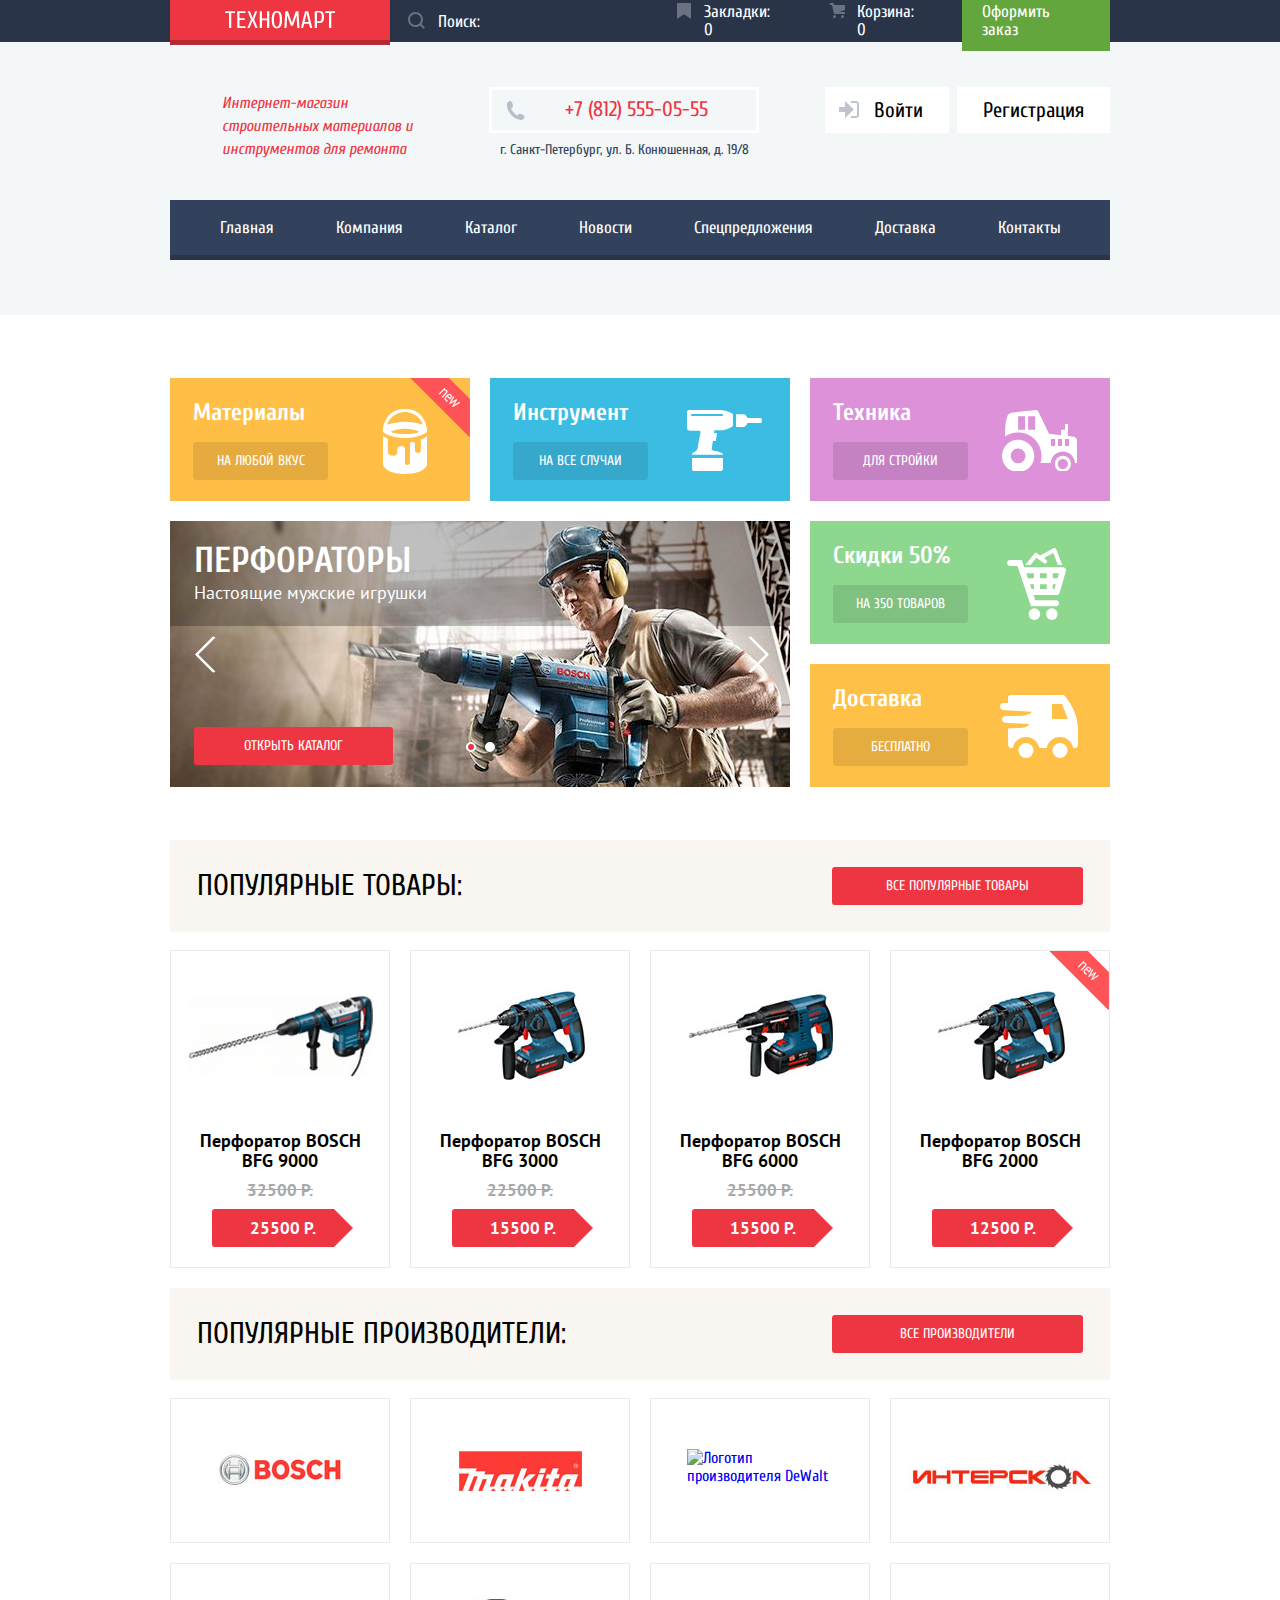
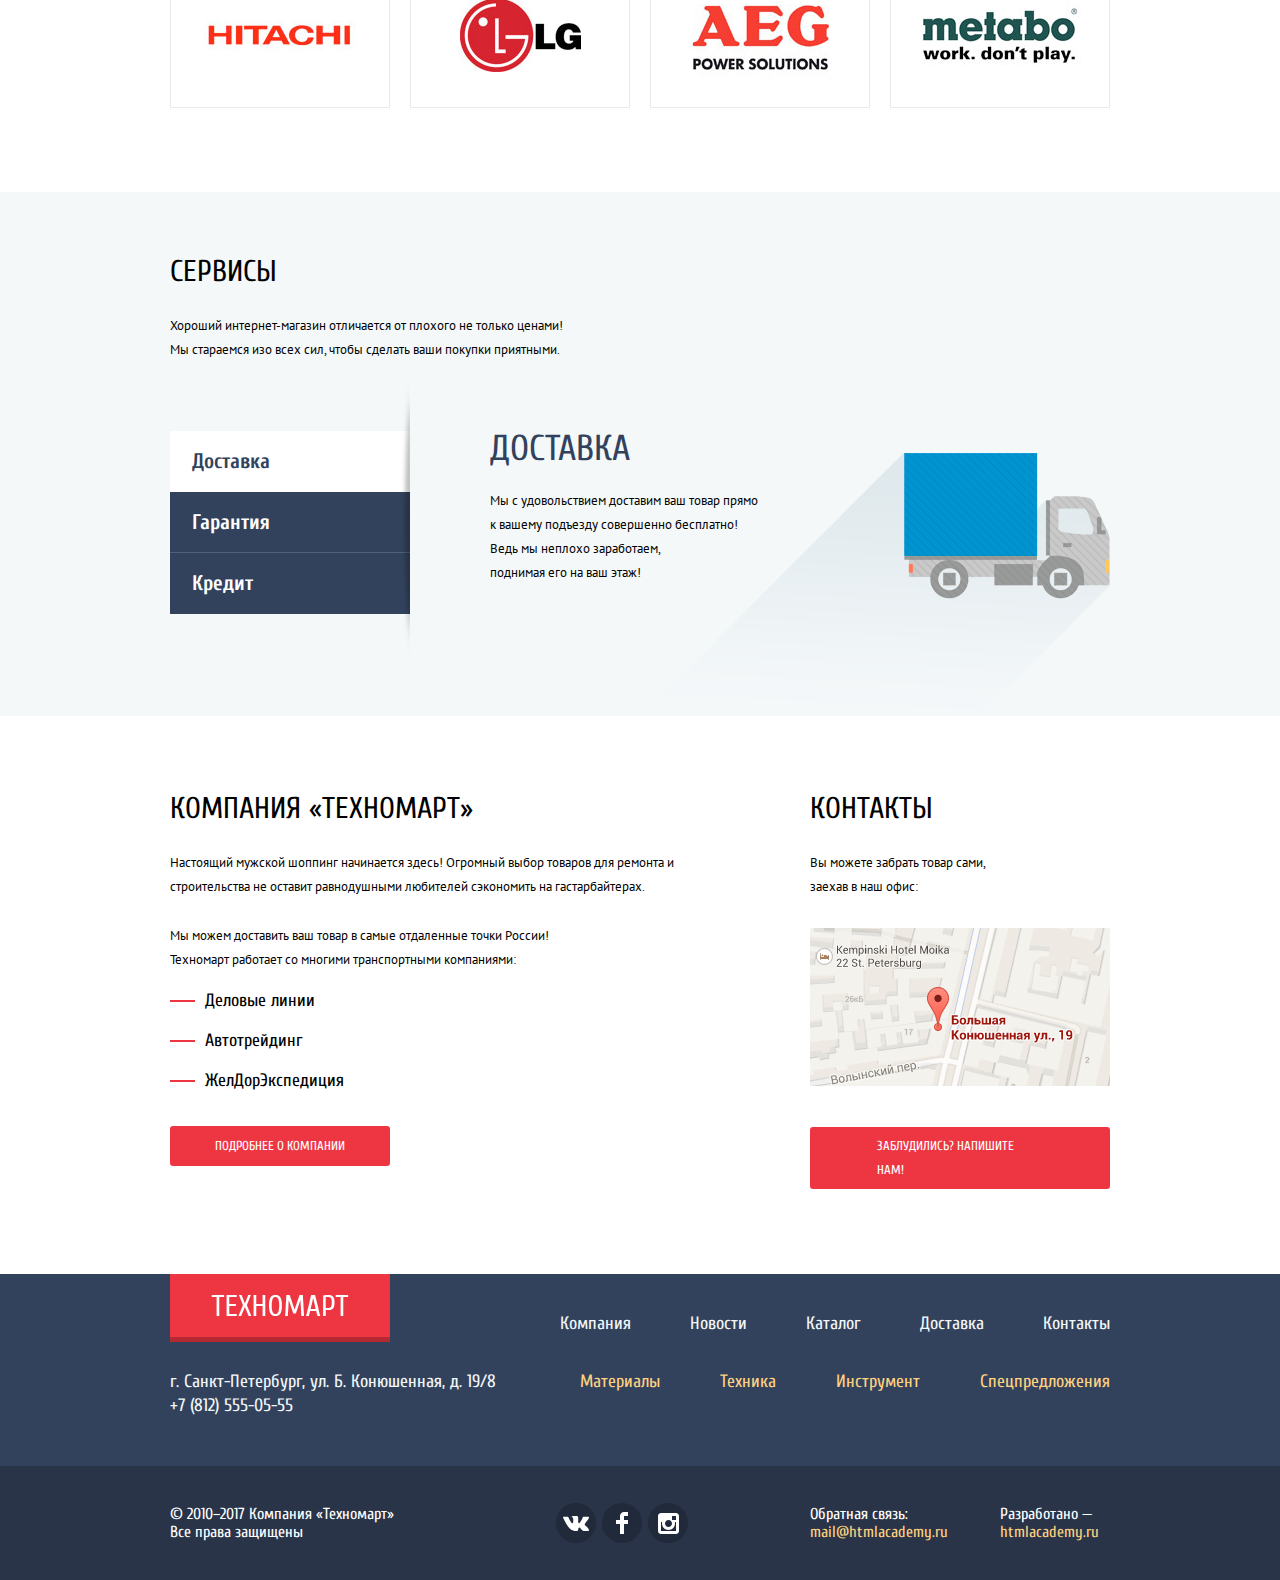
==== commit 0bb1bebc: "Доделална верстка главной страницы, оживлено модальное окно" ====
--- a/index.html
+++ b/index.html
@@ -258,12 +258,9 @@
                     © 2010–2017 Компания «Техномарт» <br> Все права защищены
                 </p>
                 <ul class="social-icons-list">
-                    <li class="social-icons-item">
-                        <a class="social-icon-link vk" href="#"><span class="visually-hidden">Ссылка на страницу Вконтакте</span></a></li>
-                    <li class="social-icons-item">
-                        <a class="social-icon-link fb" href="#"><span class="visually-hidden">Ссылка на страницу в Фейсбук</span></a></li>
-                    <li class="social-icons-item">
-                        <a class="social-icon-link instagram" href="#"><span class="visually-hidden">Ссылка на страницу в Инстаграм</span></a></li>
+                    <li><a class="social-icon-link vk" href="#"><span class="visually-hidden">Ссылка на страницу Вконтакте</span></a></li>
+                    <li><a class="social-icon-link fb" href="#"><span class="visually-hidden">Ссылка на страницу в Фейсбук</span></a></li>
+                    <li><a class="social-icon-link instagram" href="#"><span class="visually-hidden">Ссылка на страницу в Инстаграм</span></a></li>
                 </ul>
                 <div class="feedback-and-development">
                     <p class="feedback">Обратная связь: <br> <a class="gold-mark" href="mailto:mail@htmlacademy.ru">mail@htmlacademy.ru</a></p>
@@ -272,6 +269,26 @@
             </div>
         </div>    
     </footer>
+    
+    <div class="feedback-form-wrap hidden">
+        <section class="modal-feedback">
+            <form action="" class="feedback-form">
+                <label class="form-label half-width">Ваше имя:
+                <input class="form-field" type="text" name="name" placeholder="Представьтесь, пожалуйста"></label>
+
+                <label class="form-label half-width">Ваш e-mail:
+                <input class="form-field" type="email" name="mail" placeholder="Для отправки ответа"></label>
+
+                <label class="form-label">Текст письма:
+                <textarea class="form-field" cols="58" rows="5" name="message" placeholder="В свободной форме"></textarea></label>
+
+                <div class="submit-button-wrap">
+                    <button class="submit-form" type="submit">Отправить</button>
+                </div>
+                <button class="close-form" type="reset"><span class="visually-hidden">Закрыть форму</span></button>
+            </form>
+        </section>
+    </div>
     
     
     <script src="js/script.js" type="text/javascript"></script>
--- a/css/style.css
+++ b/css/style.css
@@ -886,13 +886,6 @@
         .popular-manufacturers-list li {
             margin: 0 20px 20px 0;
         }
-            .popular-manufacturers-list li:hover,
-            .popular-manufacturers-list li:focus {
-                box-shadow: 0 10px 25px 0 rgba(41, 52, 73, 0.5);
-            }
-            .popular-manufacturers-list li:active {
-                box-shadow: 0 4px 10px 0 rgba(41, 52, 73, 0.5);
-            }
             .popular-manufacturers-list li:nth-child(4n) {
                 margin-right: 0;
             }
@@ -904,9 +897,17 @@
             min-height: 143px;
             border: 1px solid #eaeaea;
             flex-shrink: 0;
-        }
+            outline: none;
+        }
+            .popular-manufacturers-item:hover,
+            .popular-manufacturers-item:focus {
+                box-shadow: 0 10px 25px 0 rgba(41, 52, 73, 0.5);
+            }
             .popular-manufacturers-item:active {
+                box-shadow: 0 4px 10px 0 rgba(41, 52, 73, 1);
                 opacity: 0.5;
+            }
+            .popular-manufacturers-item:active {
             }
 .services {
     padding-top: 65px;
@@ -1106,7 +1107,15 @@
                 }
         .more-about-company {
             padding: 8px 45px;
-        }
+            outline: none;
+        }
+            .more-about-company:hover,
+            .more-about-company:focus {
+                background-color: #ca2c37;
+            }
+            .more-about-company:active {
+                background-color: #ba2732;
+            }
     .company-contacts {
         font-size: 13px;
         line-height: 24px;
@@ -1127,7 +1136,15 @@
         }
         .write-us-button {
             padding: 7px 67px;
-        }
+            outline: none;
+        }
+            .write-us-button:hover,
+            .write-us-button:focus {
+                background-color: #ca2c37;
+            }
+            .write-us-button:active {
+                background-color: #ba2732;
+            }
 .main-footer {
     background-color: #32425c;
 }
@@ -1188,6 +1205,7 @@
                         line-height: 24px;
                         font-weight: 400;
                         color: #f3f7f9;
+                        outline: none;
                     }
                     .footer-nav-item:hover,
                     .footer-nav-item:focus {
@@ -1222,6 +1240,7 @@
                         line-height: 24px;
                         font-weight: 400;
                         color: #ffd180;
+                        outline: none;
                     }
                     .categories-nav-item:hover,
                     .categories-nav-item:focus {
@@ -1259,39 +1278,40 @@
                     margin-right: auto;
                     padding: 0;
                     list-style: none;
-                }
-                    .social-icons-item {
+                }  
+                    .social-icons-list li {
+                        margin-right: 6px;
+                    } 
+                    .social-icon-list li:last-of-type {
+                        margin-right: 0;
+                    }     
+                    .social-icon-link {
+                        display: block;
                         width: 40px;
                         height: 40px;
-                        margin-right: 6px;
-                        flex-shrink: 0;
                         background-color: #212a3a;
                         border-radius: 50%;
-                    }
-                        .social-icons-item:last-child {
+                        background-position: center center;
+                        background-repeat: no-repeat;
+                        outline: none;
+                    }
+                        .social-icon-link:last-of-type {
                             margin-right: 0;
                         }
-                        .social-icon-link {
-                            display: block;
-                            width: 40px;
-                            height: 40px;
-                            background-position: center center;
-                            background-repeat: no-repeat;
+                        .social-icon-link.vk {
+                            background-image: url("../img/vk-icon.svg");
                         }
-                            .social-icon-link.vk {
-                                background-image: url("../img/vk-icon.svg");
-                            }
-                            .social-icon-link.fb {
-                                background-image: url("../img/fb-icon.svg");
-                            }
-                            .social-icon-link.instagram {
-                                background-image: url("../img/insta-icon.svg");
-                            }
-                            .social-icons-item:hover,
-                            .social-icons-item:focus,
-                            .social-icons-item:active {
-                                background-color: #ee3643;
-                            }
+                        .social-icon-link.fb {
+                            background-image: url("../img/fb-icon.svg");
+                        }
+                        .social-icon-link.instagram {
+                            background-image: url("../img/insta-icon.svg");
+                        }
+                        .social-icon-link:hover,
+                        .social-icon-link:focus,
+                        .social-icon-link:active {
+                            background-color: #ee3643;
+                        }
         .feedback-and-development {
             display: flex;
             justify-content: space-between;
@@ -1310,6 +1330,7 @@
             }
                 .gold-mark {
                     color: #ffd180;
+                    outline: none;
                 }
                 .gold-mark:hover,
                 .gold-mark:focus {
@@ -1319,6 +1340,157 @@
                     color: #ee3643;
                     text-decoration: none;
                 }
+.feedback-form-wrap {
+    position: fixed;
+    top: 0;
+    left: 0;
+
+    display: flex;
+    align-items: center;
+    justify-content: center;
+
+    width: 100%;
+    height: 100%;
+    background-color: rgba(0, 0, 0, 0.5);
+}
+    .modal-feedback {
+        position: relative;
+        width: 620px;
+        min-height: 430px;
+
+        border-top: 7px solid #ff5358;
+        background-color: #fff;
+        padding: 47px 80px;
+        box-sizing: border-box;
+        z-index: 10;
+    }
+        .feedback-form {
+            display: flex;
+            flex-wrap: wrap;
+
+        }
+            .form-label {
+                display: flex;
+                flex-direction: column;
+                font-size: 18px;
+                line-height: 18px;
+                font-weight: 400;
+                color: #000;
+
+                margin-bottom: 20px;
+            }
+                .form-label:first-child {
+                    margin-right: 20px;
+                }
+                .form-label.half-width {
+                    width: 220px;
+                }
+                .form-label:last-of-type {
+                    margin-bottom: 37px;
+                }
+            .form-field {
+                font-family: "PT Sans", sans-serif;
+                font-size: 13px;
+                line-height: 18px;
+                font-weight: 400;
+
+                padding: 8px 15px;
+                margin-top: 10px;
+                border: 2px solid #dee3e4;
+                border-radius: 3px;
+                box-sizing: border-box;
+            }
+                .form-field::-webkit-input-placeholder {
+                    font-family: "PT Sans", sans-serif;
+                    font-size: 13px;
+                    line-height: 18px;
+                    color: #a9a9a9;
+                }
+                .form-field::-moz-placeholder {
+                    font-family: "PT Sans", sans-serif;
+                    font-size: 13px;
+                    line-height: 18px;
+                    color: #a9a9a9;
+                }
+                .form-field:-moz-placeholder {
+                    font-family: "PT Sans", sans-serif;
+                    font-size: 13px;
+                    line-height: 18px;
+                    color: #a9a9a9;
+                }
+                .form-field:-ms-input-placeholder {
+                    font-family: "PT Sans", sans-serif;
+                    font-size: 13px;
+                    line-height: 18px;
+                    color: #a9a9a9;
+                }
+            .submit-button-wrap {
+                position: absolute;
+                bottom: 0;
+                left: 0;
+                width: 100%;
+                
+                padding: 36px 80px;
+                background-color: #f4f4f4;
+                box-sizing: border-box;
+            }
+            .submit-form {
+                font-family: "Cuprum", sans-serif;
+                font-size: 14px;
+                line-height: 18px;
+                font-weight: 400;
+
+                width: 100%;
+                padding: 10px;
+                outline: none;
+            }
+                .submit-form:hover,
+                .submit-form:focus {
+                    background-color: #ca2c37;
+                }
+                .submit-form:active {
+                    background-color: #ba2732;
+                }
+            .close-form {
+                position: absolute;
+                right: 10px;
+                top: 10px;
+
+                width: 21px;
+                height: 21px;
+                background-color: transparent;
+                outline: none;
+            }
+                .close-form::before,
+                .close-form::after {
+                    content: "";
+                    position: absolute;
+                    top: -3px;
+                    right: 8px;
+
+
+                    width: 4px;
+                    height: 28px;
+                    border-radius: 10px;
+                    background-color: #ee3643;
+                }
+                .close-form::before {
+                    transform: rotate(45deg);
+                }
+                .close-form::after {
+                    transform: rotate(-45deg);
+                }
+                .close-form:hover::before,
+                .close-form:focus::before,
+                .close-form:hover::after,
+                .close-form:focus::after {
+                    background-color: #ca2c37;
+                }
+                .close-form:active::before,
+                .clode-form:active::after {
+                    background-color: #ba2732;
+                }
+                
                 
 
 .hidden {
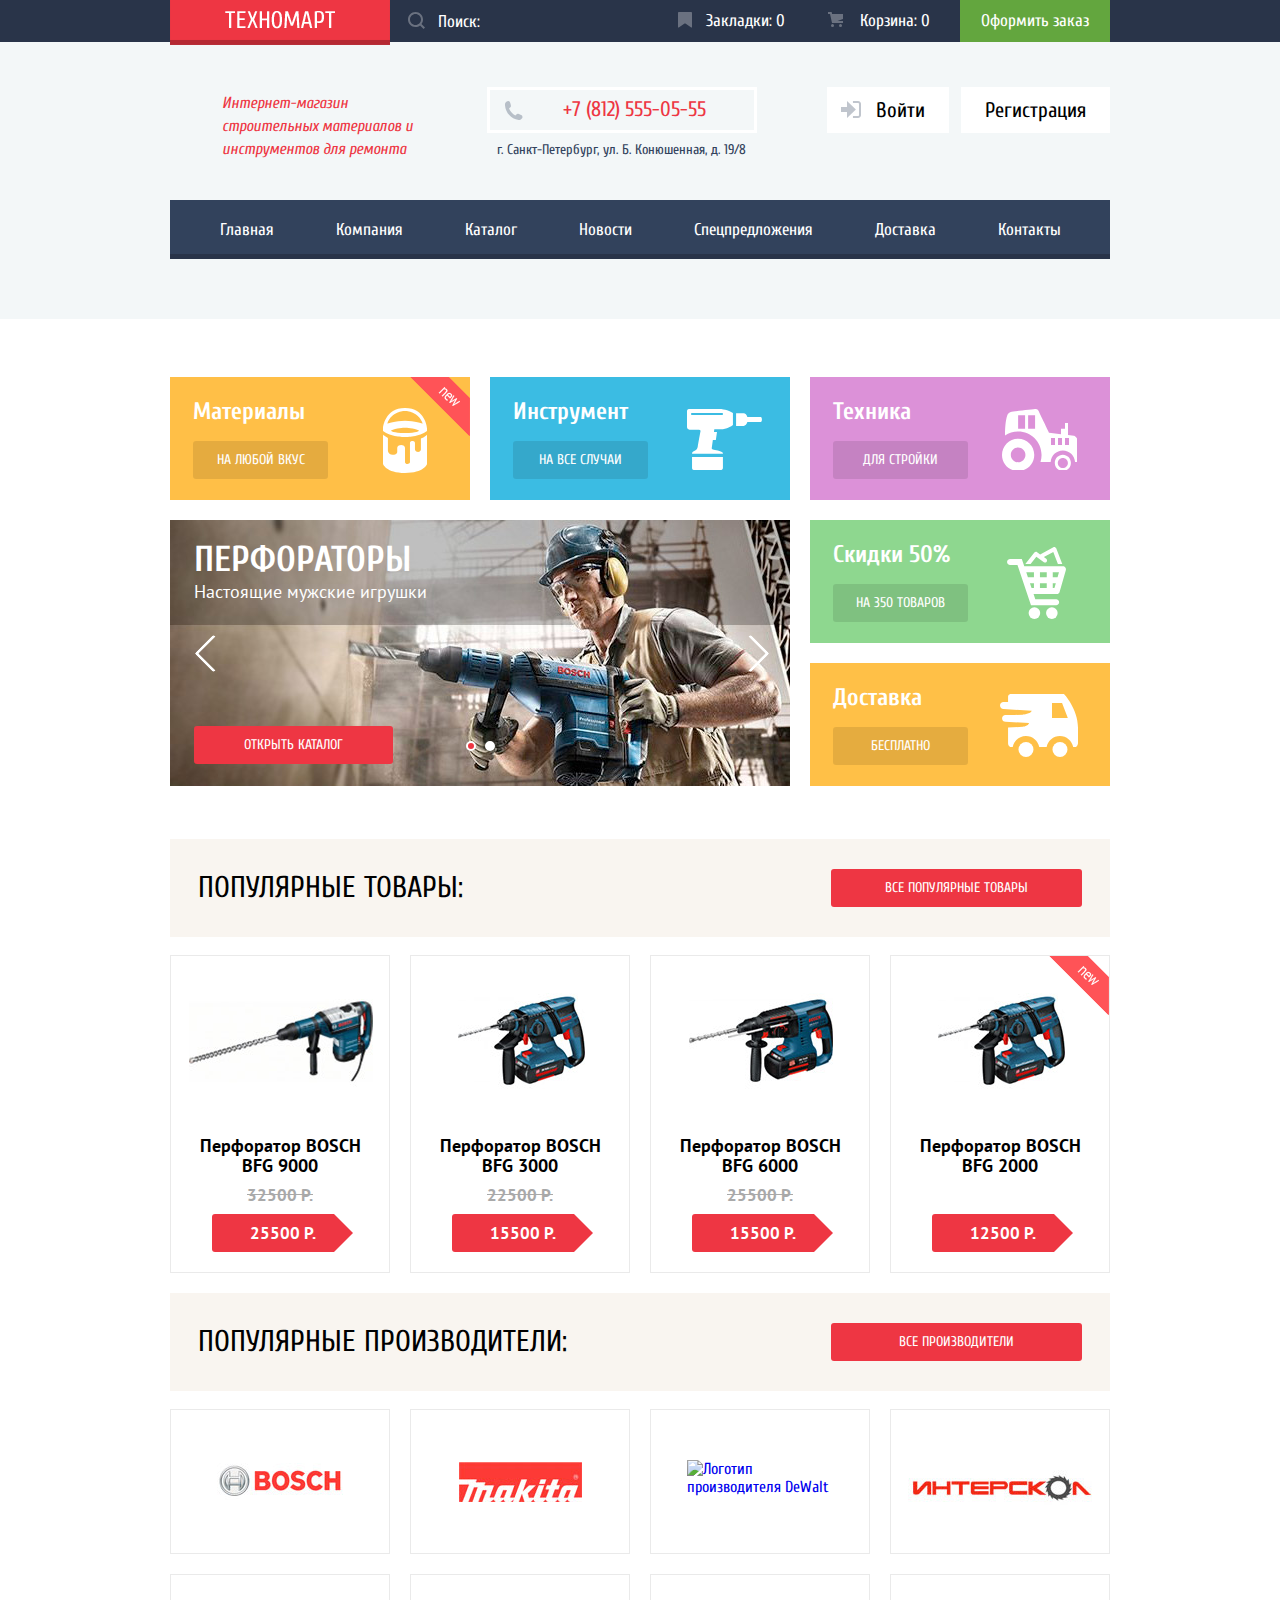
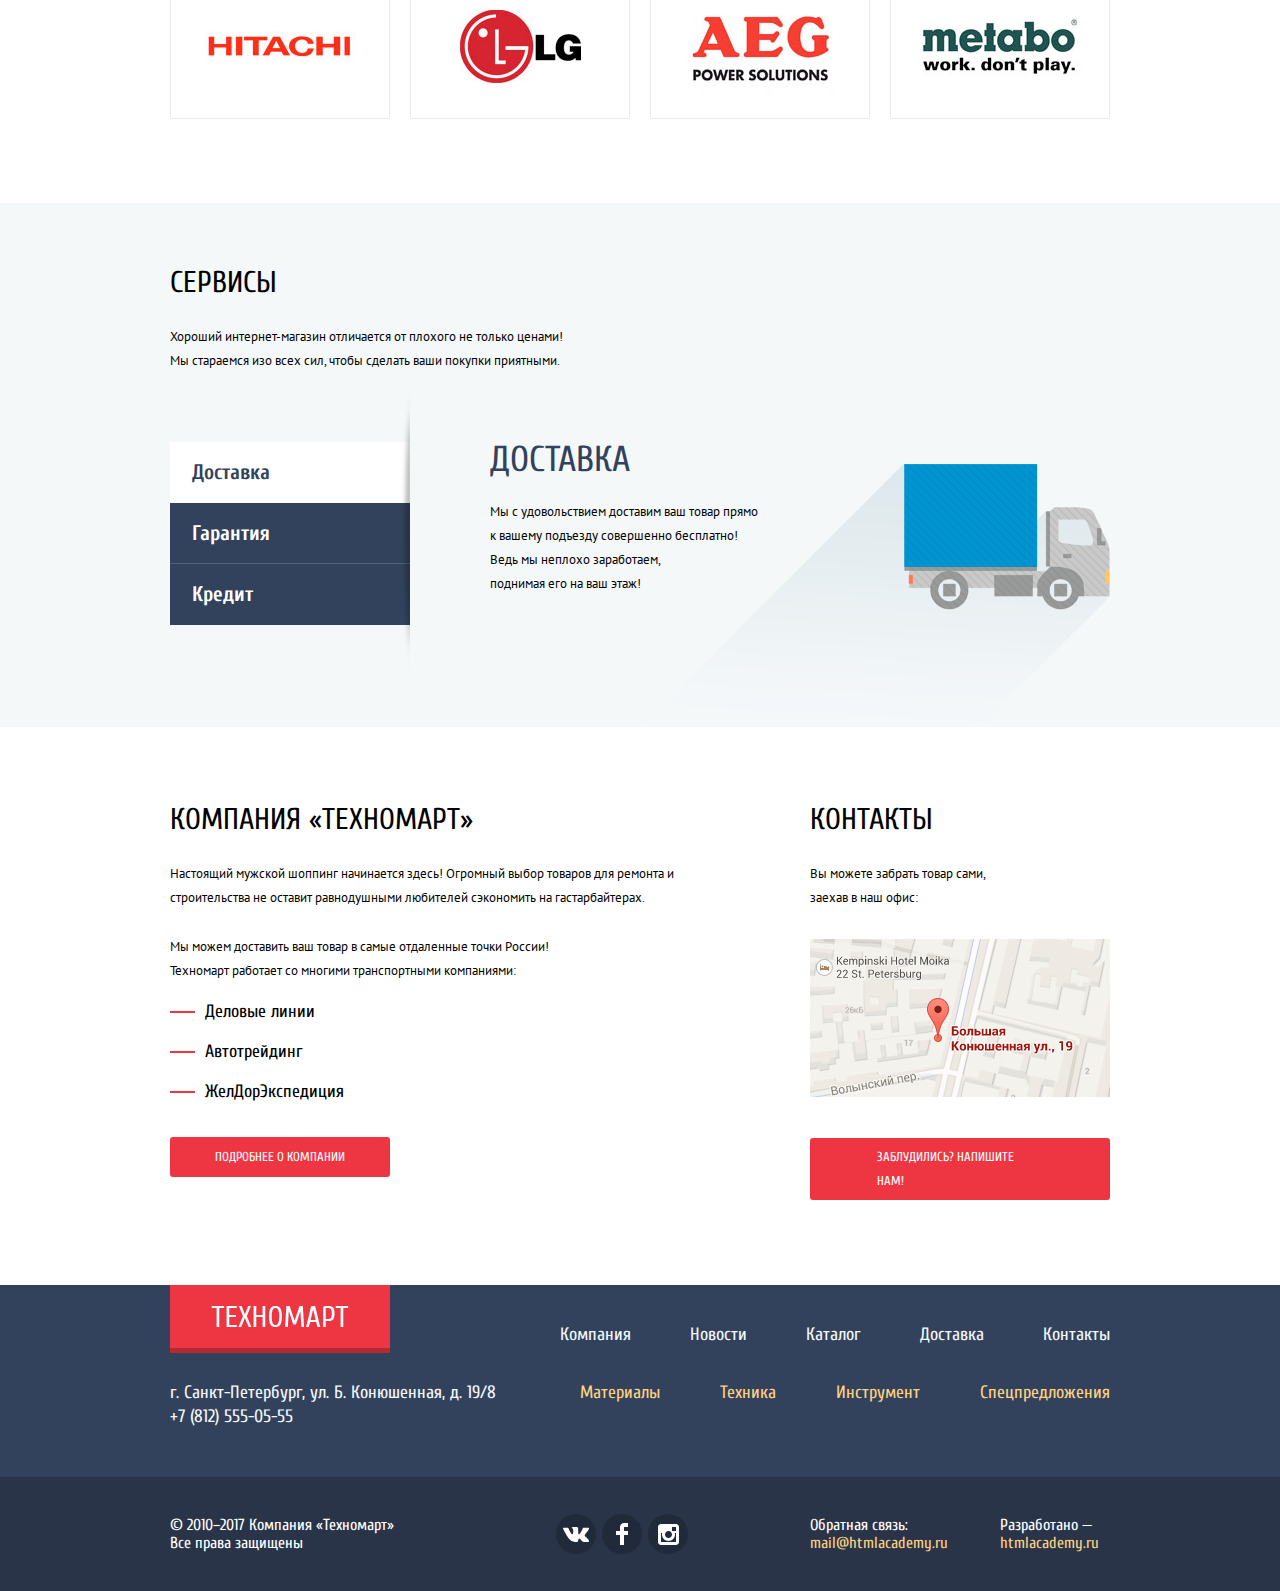
==== commit 93cf10d7: "Завершена верстка страницы каталога" ====
--- a/index.html
+++ b/index.html
@@ -37,17 +37,17 @@
                     <div class="phone">+7 (812) 555-05-55</div>
                     <p class="address">г. Санкт-Петербург, ул. Б. Конюшенная, д. 19/8</p>
                 </div>
-                <ul class="user-nav">
-                    <li><a class="login" href="login.html">Войти</a></li>
-                    <li><a class="registration" href="reg.html">Регистрация</a></li>
-                </ul>
+                <div class="user-nav">
+                    <a class="login user-nav-link" href="login.html">Войти</a>
+                    <a class="registration user-nav-link" href="reg.html">Регистрация</a>
+                </div>
             </div>
 
             <nav class="main-nav-wrap">
                 <ul class="main-nav-list">
                     <li><a class="main-nav-item" href="#">Главная</a></li>
                     <li><a class="main-nav-item" href="#">Компания</a></li>
-                    <li><a class="main-nav-item" href="#">Каталог</a></li>
+                    <li><a class="main-nav-item" href="catalog.html">Каталог</a></li>
                     <li><a class="main-nav-item" href="#">Новости</a></li>
                     <li><a class="main-nav-item" href="#">Спецпредложения</a></li>
                     <li><a class="main-nav-item" href="#">Доставка</a></li>
--- a/css/style.css
+++ b/css/style.css
@@ -99,7 +99,6 @@
 
                 width: 270px;
                 height: 42px;
-                margin-right: 10px;
                 background-color: transparent;
                 -webkit-box-sizing: border-box;
                 -moz-box-sizing: border-box;
@@ -151,7 +150,8 @@
                     }
             .top-nav-link {
                 display: block;
-                padding: 12px 35px;
+                padding: 12px 0;
+                width: 150px;
 
                 font-family: "Cuprum", sans-serif;
                 font-size: 17px;
@@ -159,6 +159,7 @@
                 font-weight: 400;
                 font-style: normal;
                 color: #fff;
+                text-align: center;
                 text-decoration: none;
 
                 cursor: pointer;
@@ -172,9 +173,13 @@
                     background-color:#161d29;
                     color: rgba(255, 255, 255, 0.6);
                 }
+            .link-icon {
+                box-sizing: border-box;
+                padding-left: 20px;
+            }
             .link-icon::before {
                 position: absolute;
-                left: 8px;
+                left: 18px;
                 content: "";
             
                 width:17px;
@@ -194,7 +199,6 @@
                 }
             .bookmark {
                 position: relative;
-                margin-right: 4px;
             }
                 .bookmark::before {
                     width: 14px;
@@ -209,9 +213,11 @@
                     height: 15px;
                     background-image: url("../img/cart-icon.svg");
                 }
+                .cart.cart-filled {
+                    background-color: #ee3643;
+                }
             .order {
                 position: relative;
-                padding: 12px 20px;
                 background-color: #63a63e;
             }
                 .order:active {
@@ -230,7 +236,7 @@
 
     width: 100%;
     padding-bottom: 60px;
-    margin-bottom: 63px;    
+    margin-bottom: 58px;    
     background-color: #f3f7f8;
 }
     .centering-wrap {
@@ -260,6 +266,7 @@
             }
             .contacts-and-login .contacts {
                 width: 270px;
+                margin-left: 10px;
             }
                 .contacts-and-login .contacts .phone {
                     color: #ee3643;
@@ -289,7 +296,7 @@
                 }
             .user-nav {
                 display: flex;
-                justify-content: space-between;
+                justify-content: flex-end;
 
                 font-family: "Cuprum",sans-serif;
                 font-size: 21px;
@@ -298,33 +305,32 @@
                 font-weight: 400;
                 color: #000;
 
-                width: 285px;
+                width: 300px;
                 margin: 0;
                 padding: 0;
 
                 list-style: none;
             }
-                .user-nav li {
-                    background-color: #fff;
-                }
-                .user-nav a {
+                .user-nav-link {
                     display: inline-block;
                     vertical-align: middle;
                     color: inherit;
                     text-decoration: none;
 
-                    padding: 14px 26px;
-                }
-                    .user-nav a:hover,
-                    .user-nav a:focus {
+                    padding: 14px 24px;
+                    background-color: #fff;
+                }
+                    .user-nav-link:hover,
+                    .user-nav-link:focus {
                         color: #ee3643;
                     }
-                    .user-nav a:active {
+                    .user-nav-link:active {
                         color: rgba(0, 0, 0, 0.3);
                     }
                 .user-nav .login {
                     position: relative;
                     padding-left: 49px;
+                    margin-right: 12px;
                 }
                 .user-nav .login::before {
                     position: absolute;
@@ -339,13 +345,106 @@
 
                     opacity: 0.3;
                 }
-                .user-nav .login:hover::before,
-                .user-nav .login:focus::before {
-                    opacity: 1;
-                }
-                .user-nav .login:active::before {
-                    opacity: 0.3;
-                }
+                    .user-nav .login:hover::before,
+                    .user-nav .login:focus::before {
+                        opacity: 1;
+                    }
+                    .user-nav .login:active::before {
+                        opacity: 0.3;
+                    }
+            .user-nav.authorized-user {
+                flex-direction: column;
+            }
+                .profile-and-deavtorization {
+                    position: relative;
+                    width: 100%;
+                    padding: 12px;
+                    background-color: #fff;
+                    box-sizing: border-box;
+                }
+                .profile-and-deavtorization .user-profile {
+                    position: relative;
+
+                    display: inline-block;
+                    padding-left: 36px;
+                    margin-right: 30px;
+
+                    font-size: 21px;
+                    line-height: 21px;
+                    font-weight: 400;
+                    color: #000;
+                    text-align: center;
+                    text-decoration: none;
+                }
+                    .profile-icon {
+                        position: absolute;
+                        left: 3px;
+                        top: 2px;
+                    }
+                .deavtorization {
+                    position: absolute;
+                    right: 9px;
+                    top: 15px;
+
+                    display: inline-block;
+                }
+                    .profile-icon,
+                    .deavtorization-icon {
+                        fill: #c5c5c5;
+                    }
+                        .user-profile:hover .profile-icon,
+                        .deavtorization:hover .deavtorization-icon,
+                        .user-profile:focus .profile-icon,
+                        .deavtorization:focus .deavtorization-icon {
+                            fill: #32425c;
+                        }
+                        .user-profile:active .profile-icon,
+                        .deavtorization:active .deavtorization-icon {
+                            fill: #c5c5c5;
+                        }
+                        .user-profile:active {
+                            color: rgba(0, 0, 0, 0.3);
+                        }
+                .authorized-user-nav {
+                    display: flex;
+                    flex-wrap: wrap;
+                    padding: 0;
+                    margin: 0;
+                    list-style: none;
+                }
+                    .authorized-user-nav li {
+                        position: relative;
+                        flex-shrink: 0;  
+                    }
+                    .authorized-user-nav li:not(:last-child)::after {
+                        display: block;
+                        content: "";
+                        position: absolute;
+                        top: 16px;
+                        right: -3px;
+
+                        width: 4px;
+                        height: 3px;
+                        background-color: #32425c;
+                        border-radius: 50%;
+                    }
+                    .authorized-user-nav a {
+                        display: block;
+                        margin: 9px 17px 0 17px;
+
+                        font-size: 16px;
+                        line-height: 18px;
+                        font-weight: 400;
+                        color: #32425c;
+                        text-decoration: underline;
+                    }
+                        .authorized-user-nav a:hover,
+                        .authorized-user-nav a:focus {
+                            color: #ee3643;
+                        }
+                        .authorized-user-nav a:active {
+                            color: rgba(50, 66, 92, 0.3);
+                        }
         .main-nav-list {
             display: flex;
             justify-content: center;
@@ -354,7 +453,7 @@
             padding: 0;
             background-color: #32425c;
 
-            box-shadow: 0 5px 0 0 #293449;
+            box-shadow: inset 0 -5px 0 0 #293449;
             list-style: none;
         }
             .main-nav-item {
@@ -364,7 +463,7 @@
                 line-height: 17px;
                 color: #fff;
 
-                padding: 19px 31px;
+                padding: 21px 31px;
                 text-decoration: none;
             }
                 .main-nav-item:hover,
@@ -649,7 +748,7 @@
         justify-content: space-between;
 
         background-color: #f9f5f0;
-        padding: 27px;
+        padding: 30px 28px;
         margin-bottom: 18px;
     }
         .section-title {
@@ -697,6 +796,7 @@
             width: 220px;
             min-height: 318px;
             padding: 10px;
+            background-color: #fff;
             border: 1px solid #eaeaea;
 
             flex-shrink: 0;
@@ -1490,8 +1590,502 @@
                 .clode-form:active::after {
                     background-color: #ba2732;
                 }
-                
-                
+/* catalog.html personal style */
+.catalog-page .main-header {
+    margin-bottom: 20px;
+}
+.breadcrumbs-list {
+    display: flex;
+    flex-wrap: wrap;
+    align-items: center;
+
+    margin: 0;
+    padding: 0;
+    padding-bottom: 20px;
+    list-style: none;
+}   
+    .breadcrumbs-item {
+        position: relative;
+        flex-shrink: 0;
+    }   
+        .breadcrumbs-item:first-child {
+            margin-right: 20px;
+        }
+        .breadcrumbs-item + .breadcrumbs-item {
+            margin: 0 20px;
+        }
+        .breadcrumbs-item::after {
+            position: absolute;
+            content: "";
+            top: 3px;
+            right: -23px;
+            width: 8px;
+            height: 13px;
+            background-image: url("../img/icon-right-small.svg");
+            background-size: contain;
+        }
+        .breadcrumbs-item:last-child::after {
+            background-image: none;
+        }
+        .breadcrumbs-item a {
+            font-family: "PT Sans", sans-serif;
+            font-size: 13px;
+            line-height: 18px;
+            font-weight: 400;
+            text-transform: uppercase;
+            color: #000;
+        }   
+            .home-icon {
+                width: 15px;
+                height: 12px;
+                fill: #c1c6ce;
+            }
+.catalog-page .section-title-block {
+    width: 100%;
+    background-color: #f2f6f8;
+}
+.catalog {
+    display: flex;
+    flex-wrap: wrap;
+    justify-content: space-between;
+}
+    .filter-block { 
+        width: 220px;
+        flex-shrink: 0;
+    } 
+        .filter-title {
+            font-family: "PT Sans", sans-serif;
+            font-size: 13px;
+            line-height: 18px;
+            font-weight: 400;
+            text-transform: uppercase;
+
+            margin: 0;
+            margin-bottom: 10px;
+            padding: 11px 18px;
+            background-color: #f7f3ec;
+        }
+        .filter-block label,
+        .field-label {
+            display: block;
+            font-family: "PT Sans", sans-serif;
+            font-size: 17px;
+            line-height: 30px;
+            font-weight: 700;
+            text-transform: uppercase;
+
+            margin: 0;
+            margin-bottom: 14px;
+        }
+        .price-range-wrap {
+            position: relative;
+            width: 220px;
+            height: 80px;
+            background-color: #f7f3ec;
+            margin-bottom: 10px;
+        }
+            .price-range-line {
+                position: absolute;
+                top: 39px;
+                right: 20px;
+
+                width: 180px;
+                height: 2px;
+                background-color: #d7dcde;
+            }
+            .value-line {
+                position: absolute;
+                left: 0;
+                width: 152px;
+                height: 2px;
+                background-color: #00ca74;
+            }
+            .min-range-control,
+            .max-range-control {
+                position: absolute;
+                top: -10px;
+                width: 20px;
+                height: 23px;
+                background-image: url("../img/filter-button.svg");
+                z-index: 5;
+                cursor: pointer;
+            }
+            .max-range-control {
+                left: 142px;
+            }
+        .price-range-numbers-wrap {
+            position: relative;
+
+            display: flex;
+            justify-content: space-between;
+            padding-bottom: 25px;
+            margin-bottom: 15px;
+            border-bottom: 1px solid #e5e5e5;
+        }
+            .price-range-numbers-wrap::before {
+                position: absolute;
+                left: 50%;
+                margin-left: -5px;
+                top: 19px;
+
+                content: "";
+                width: 10px;
+                height: 1px;
+                background-color: #000;
+            }
+            .filter-price-field {
+                position: relative;
+                font-family: "PT Sans", sans-serif;
+                font-size: 17px;
+                line-height: 18px;
+                font-weight: 400;
+                text-align: center;
+
+                width: 95px;
+                padding: 10px 0;
+                background-color: #f7f3ec;
+                border-radius: 5px;
+                border: 0;
+            }
+            /* убирает стрелки у инпута с типом "число" */
+            .filter-price-field::-webkit-outer-spin-button,
+            .filter-price-field::-webkit-inner-spin-button {
+                -webkit-appearance: none;
+                margin: 0; 
+            }
+        .manufacturers-fieldset {
+            border: 0;
+            padding: 0;
+            margin: 0;
+            padding-bottom: 3px;
+            border-bottom: 1px solid #e5e5e5;
+            margin-bottom: 17px;
+        }
+            .manufacturers-fieldset label {
+                position: relative;
+                display: block;
+                padding-left: 35px;
+                margin-bottom: 20px;
+
+                font-family: "PT Sans", sans-serif;
+                font-size: 15px;
+                line-height: 20px;
+                font-weight: 400;
+            }
+                .manufact-checkbox + label::before {
+                    position: absolute;
+                    top: -2px;
+                    left: 0;
+
+                    content:"";
+                    width: 27px;
+                    height: 23px;
+                    background-image: url("../img/checkbox-off.svg");
+                    background-repeat: no-repeat;
+                }
+                .manufact-checkbox:hover + label::before,
+                .manufact-checkbox:focus + label::before {
+                    background-image: url("../img/checkbox-off-hover.svg");
+                }
+                .manufact-checkbox:disabled + label::before {
+                    opacity: 0.3;
+                }
+                .manufact-checkbox:checked + label::before {
+                    background-image: url("../img/checkbox-on.svg");
+                }
+                    .manufact-checkbox:checked:hover + label::before,
+                    .manufact-checkbox:checked:focus + label::before {
+                        background-image: url("../img/checkbox-on-hover.svg");
+                    }
+                    .manufact-checkbox:checked:disabled + label::before {
+                        opacity: 0.3;
+                    }
+        .power-fieldset {
+            border: 0;
+            padding: 0;
+            margin: 0;
+            margin-bottom: 60px;
+        }
+            .power-fieldset label {
+                position: relative;
+                display: block;
+                padding-left: 35px;
+                margin-bottom: 19px;
+
+                font-family: "PT Sans", sans-serif;
+                font-size: 14px;
+                line-height: 20px;
+                font-weight: 400;
+            }
+            .power-radio + label::before {
+                position: absolute;
+                top: -2px;
+                left: 0;
+
+                content: "";
+                width: 25px;
+                height: 25px;
+                background-image: url("../img/radio-off.svg");
+                background-repeat: no-repeat;
+            }
+            .power-radio:hover + label::before,
+            .power-radio:focus + label::before {
+                background-image: url("../img/radio-off-hover.svg");
+            }
+                .power-radio:disabled + label::before {
+                    opacity: 0.3;
+                }
+                .power-radio:checked + label::before {
+                    background-image: url("../img/radio-on.svg");
+                }
+                    .power-radio:checked:hover + label::before,
+                    .power-radio:checked:focus + label::before {
+                        background-image: url("../img/radio-on-hover.svg");
+                    }
+                    .power-radio:checked:disabled + label::before {
+                        opacity: 0.3;
+                    }
+            .submit-filter-form {
+                font-family: "PT Sans", sans-serif;
+                font-size: 13px;
+                line-height: 18px;
+                font-weight: 400;
+                color: #000000;
+
+                border: 1px solid #e5e5e5;
+                background-color: #ffffff;
+                border-radius: 3px;
+                padding: 9px 40px;
+                outline: none;
+            }
+            .submit-filter-form:hover,
+            .submit-filter-form:focus {
+                border-color: #bdc6ca;
+            }
+            .submit-filter-form:active {
+                border-color: #ee3643;
+            }
+    .catalog-and-sort {
+        width: 700px;
+        flex-shrink: 0;
+    }    
+        .sort-links-wrap {
+            display: flex;
+            align-items: center;
+            justify-content: flex-end;
+
+            font-family: "PT Sans", sans-serif;
+            font-size: 13px;
+            line-height: 18px;
+            font-weight: 400;
+            color: #000;
+            text-transform: uppercase;
+
+            background-color: #f7f3ec;
+            padding: 11px 20px;
+            margin-bottom: 20px;
+        }
+        .sort-title {
+            margin: 0;
+            margin-right: auto;
+        }
+        .sort-link {
+            display: block;
+
+            font: inherit;
+            color: rgba(0, 0, 0, 0.3);
+            
+            border-bottom: 1px dotted #ee3643;
+            margin-right: 66px;
+        }
+            .sort-link:hover,
+            .sort-link:focus {
+                color: #000;
+                border-bottom: 1px solid #ee3643;
+            }
+            .sort-link.current-link {
+                color: #ee3643;
+                border: 0;
+            }
+            .sort-link:nth-of-type(3) {
+                margin-right: 0;
+            }
+        .link-on-increase,
+        .link-on-decrease {
+            border-top: 10px solid #c5c5c5;
+            border-bottom: 10px solid #c5c5c5;
+            border-left: 6px solid transparent;
+            border-right: 5px solid transparent;
+            margin-right: 0;
+        }
+        .link-on-increase {
+            border-top: 0;
+            margin-right: 20px;
+            margin-left: 45px;
+        }
+            .link-on-increase:hover,
+            .link-on-increase:focus {
+                border-bottom-color: #000;
+            }
+            .link-on-increase.current-link {
+                border-bottom-color: #ee3643;
+            }
+        .link-on-decrease {
+            border-bottom: 0;
+        }
+            .link-on-decrease:hover,
+            .link-on-decrease:focus {
+                border-top-color: #000;
+            }
+            .link-on-increase.current-link {
+                border-top-color: #ee3643;
+            }
+        .catalog-list {
+            display: flex;
+            flex-wrap: wrap;
+            justify-content: space-between;
+            align-items: flex-start;
+
+            margin: 0;
+            margin-bottom: 30px;
+            padding: 0;
+
+            list-style: none;
+        }
+            .catalog-item {
+                position: relative;
+
+                font-family: "PT Sans", sans-serif;
+                font-weight: 400;
+                text-align: center;
+
+                width: 220px;
+                min-height: 318px;
+                padding: 10px;
+                margin-bottom: 20px;
+                background-color: #fff;
+                border: 1px solid #eaeaea;
+
+                flex-shrink: 0;
+                box-sizing: border-box;
+                outline: none;
+            }
+                .catalog-item:hover,
+                .catalog-item:focus {
+                    box-shadow: 0 10px 25px 0 rgba(0, 0, 0, 0.5);
+                }
+                .catalog-item-img-wrap {
+                    position: relative;
+
+                    display: flex;
+                    align-items: center;
+                    justify-content: center;;
+                    align-content: center;
+                    flex-wrap: wrap;
+
+                    width: 200px;
+                    height: 150px;
+                }
+                    .catalog-item-img-wrap .button {
+                        display: none;
+
+                        font-family: "Cuprum", sans-serif;
+                        font-size: 14px;
+                        line-height: 18px;
+                        text-transform: uppercase;
+
+                        width: 135px;
+                        border-radius: 3px;
+                        box-sizing: border-box;
+                        flex-shrink: 0;
+
+                    }
+                    .catalog-item:hover img,
+                    .catalog-item:focus img {
+                        display: none;
+                    }
+                    .catalog-item:hover .button,
+                    .catalog-item:focus .button {
+                        display: block;
+                    }
+                .catalog-item-text-block {
+                    text-align: center;
+
+                    max-width: 180px;
+                    margin: 0 auto;
+                }
+                    .catalog-item-name {
+                        font-size: 18px;
+                        line-height: 20px;
+                        font-weight: 700;
+                        color: #000;
+
+                        margin: 0;
+                        margin-top: 20px;
+                        margin-bottom: 10px;
+                    } 
+        .pagination {
+            display: flex;
+            align-items: center;
+            justify-content: flex-start;
+
+            margin: 0;
+            margin-bottom: 60px;
+            padding: 0;
+            list-style: none;
+        }
+            .pagination li {
+                margin-right: 10px;
+            }
+            .pagination li:last-child {
+                margin-right: 0;
+            }
+            .pagination-item {
+                font-family: "PT Sans", sans-serif;
+                font-size: 13px;
+                line-height: 28px;
+                font-weight: 400;
+                color: #000;
+
+                display: block;
+                padding: 4px 15px;
+                background-color: transparent;
+                border-radius: 3px;
+                border: 1px solid #e5e5e5;
+                flex-shrink: 0;
+            }
+                .pagination-item:hover,
+                .pagintaion-item:focus {
+                    border-color: #bdc6ca;
+                }
+                .pagination-item:active {
+                    border-color: #ee3643;
+                }
+            .pagination-item.current-item {
+                background-color: #ee3643;
+                border-color: #ee3643;
+                color: #fff;
+            }
+            .pagination-item.next-item {
+                text-align: center;
+                text-transform: uppercase;
+                width: 140px;
+                box-sizing: border-box;
+            }
+    .catalog-subsection {
+        background-color: #f2f6f8;
+        padding: 66px 0;
+    }
+        .catalog-subsection .section-title {
+            margin-bottom: 27px;
+        }
+        .subsection-description {
+            font-family: "PT Sans", sans-serif;
+            font-size: 13px;
+            line-height: 24px;
+
+            margin: 0;
+        }
 
 .hidden {
     display: none;
